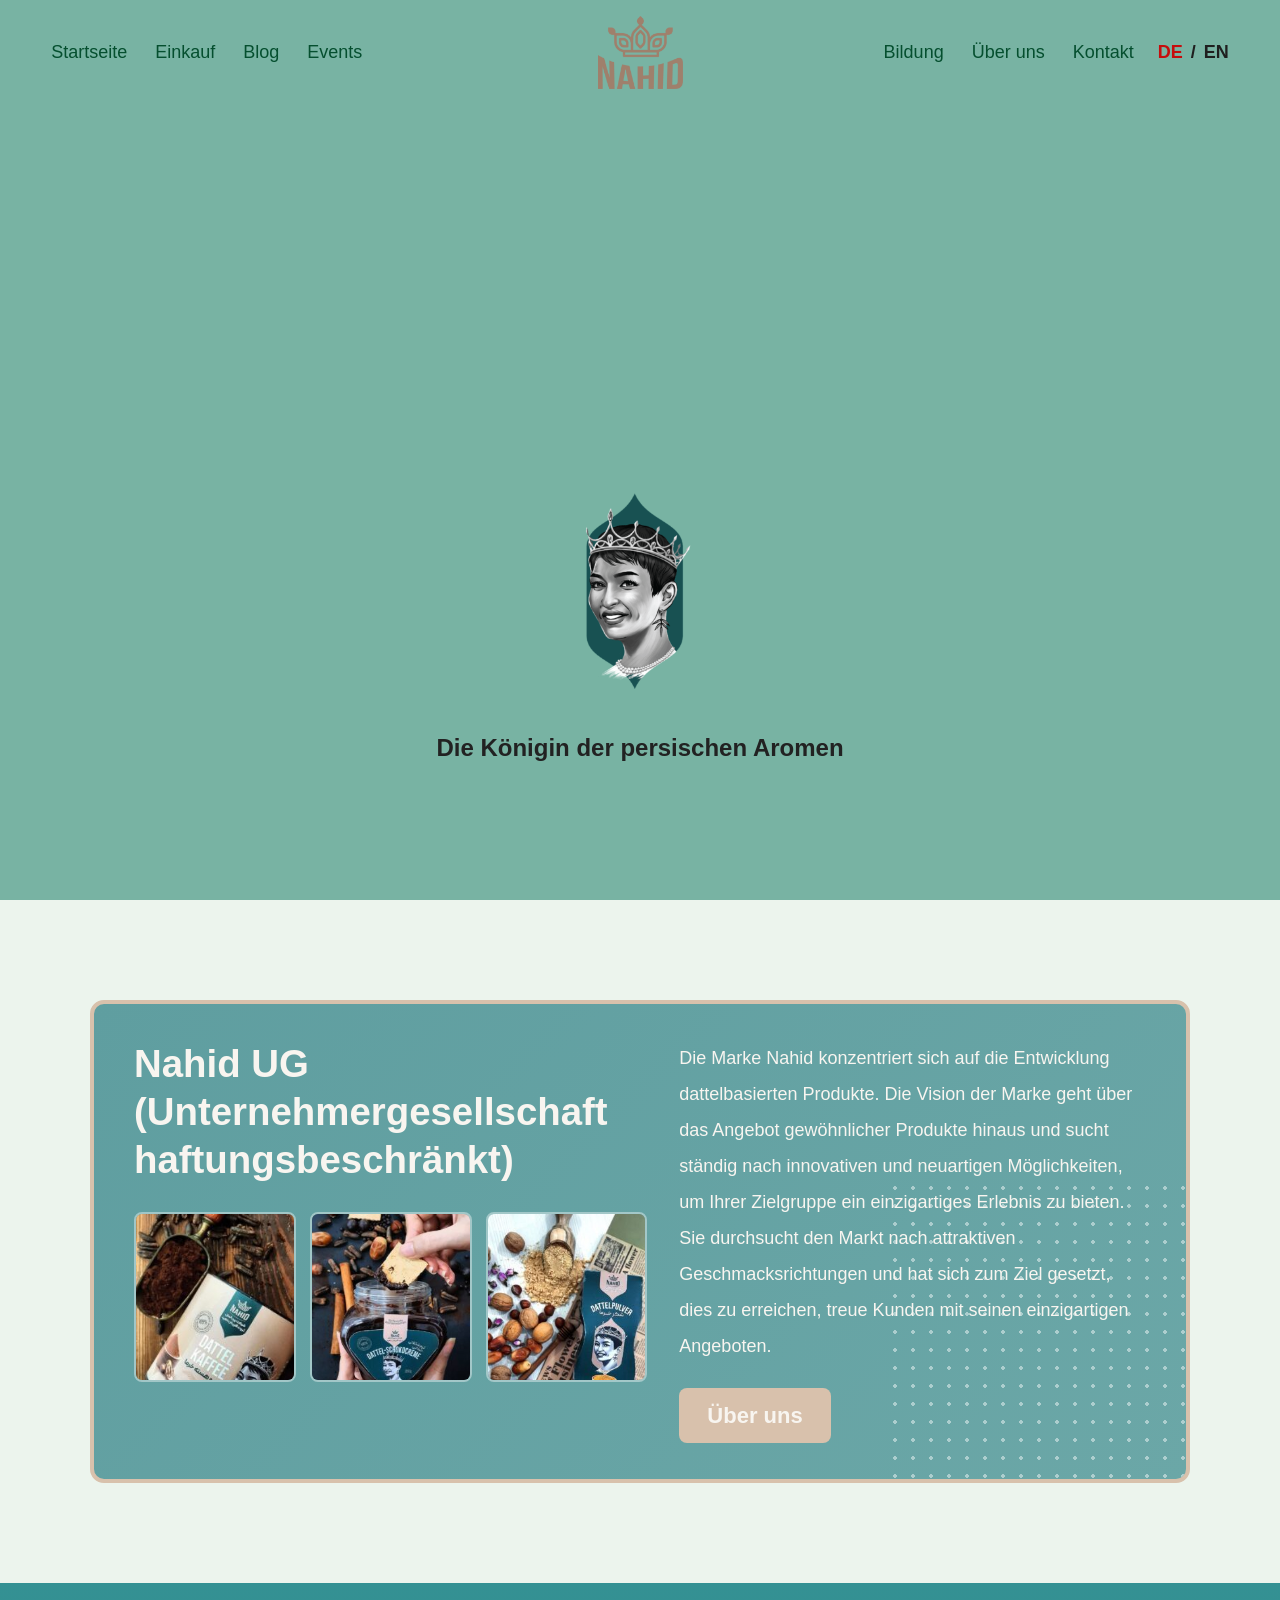
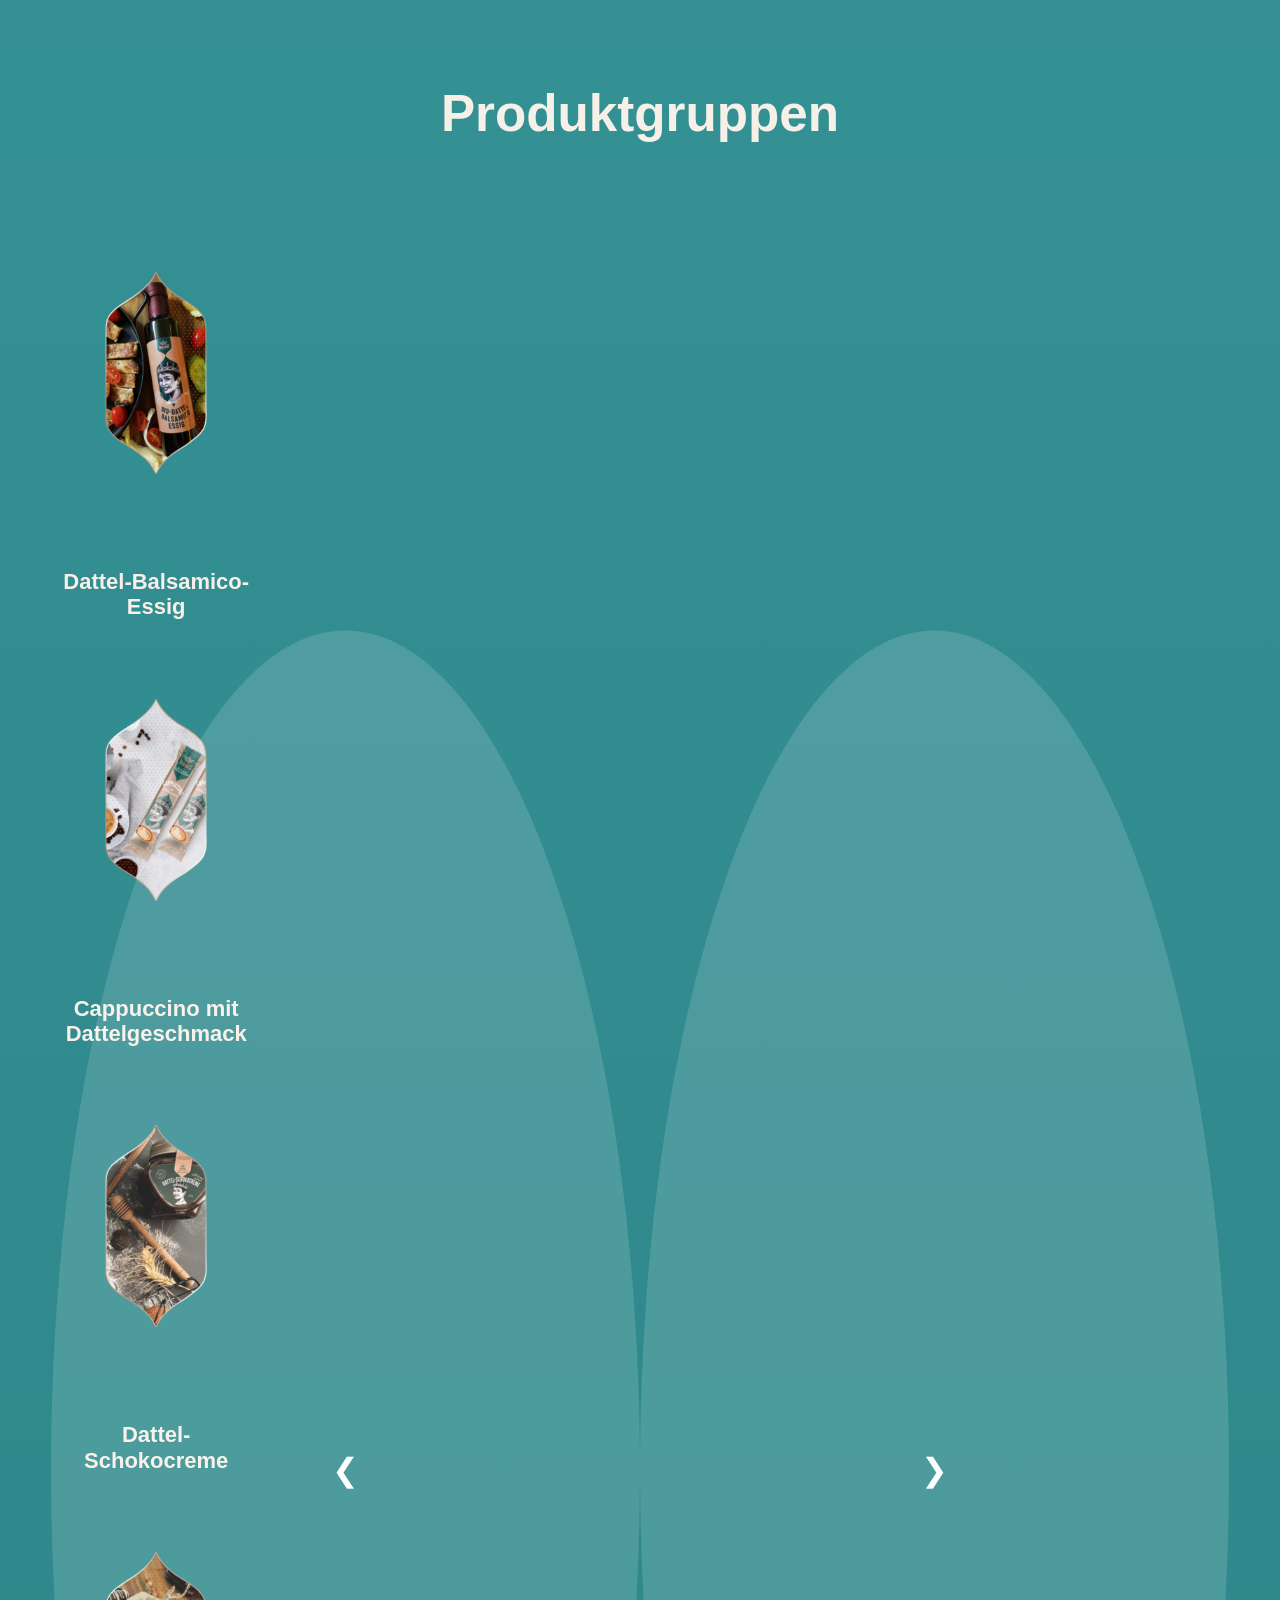
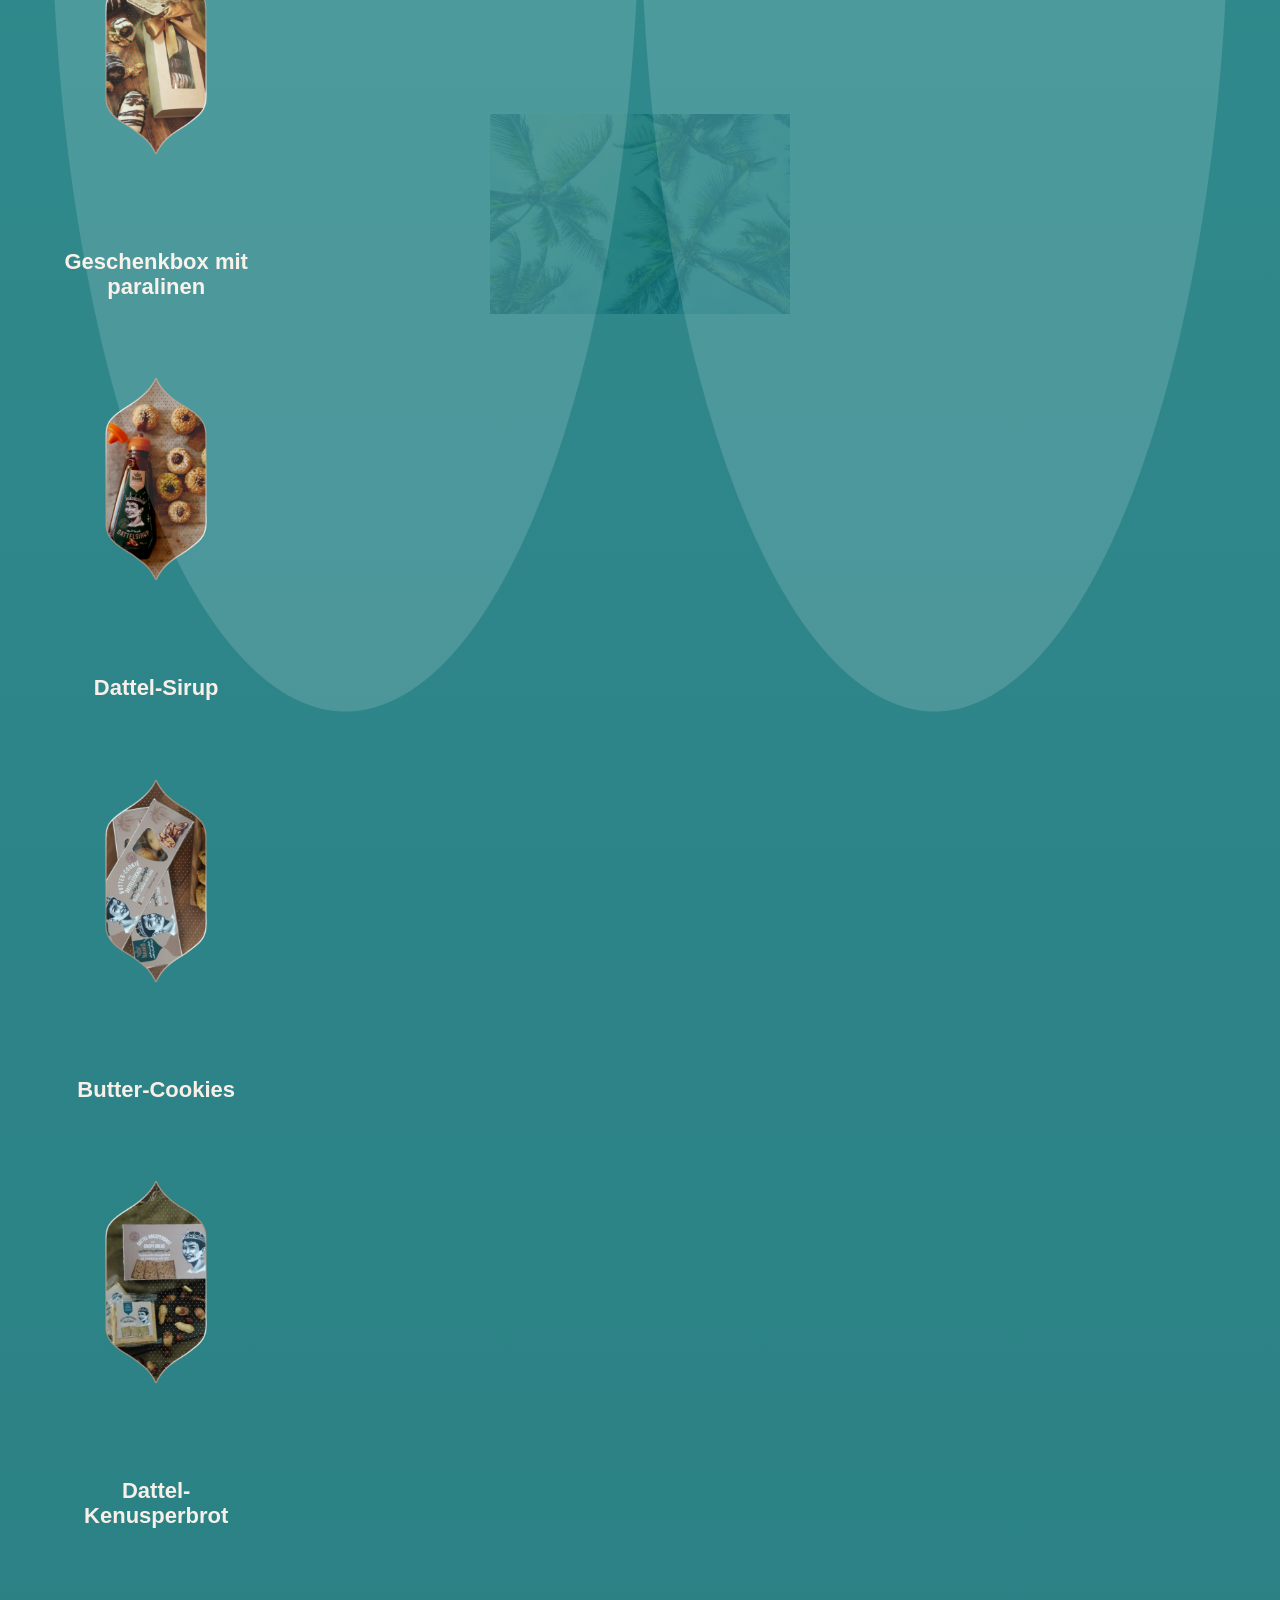
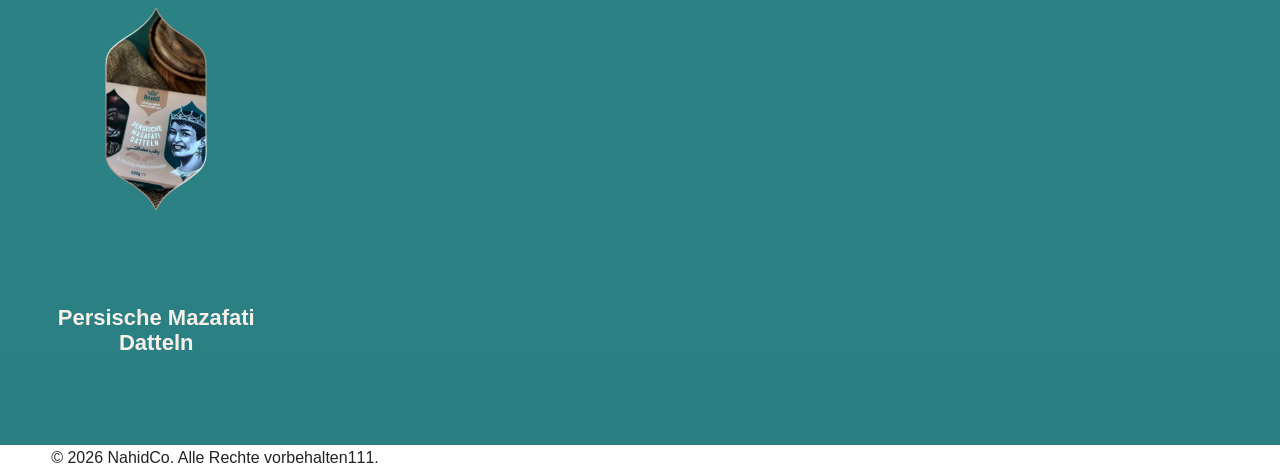
==== de/index.html @ 1b424427 "describe change" ====
<!DOCTYPE html>
<html lang="de">
    <head>
        <meta charset="UTF-8">
        <meta name="viewport" content="width=device-width, initial-scale=1.0">
        <title>nahidco.com</title>
        <link rel="stylesheet" href="../css/base.css">
        <link rel="stylesheet" href="../css/components.css">
        <link rel="stylesheet" href="../css/layout.css">
        <link rel="stylesheet" href="../css/responsive.css">
        
    </head>
    <body>
        <section class="hero-banner">
            <video class="hero-video" autoplay muted loop playsinline>
                <source src="../assets/videos/nahid-teaser.mp4" type="video/mp4">
                your browser does not support the video tag.

            </video>
            <div class="hero-overlay"></div>

        <header class="header" >
            <div class="container header-grid">

                <nav class="nav-left" >
                    <ul>
                        <li><a href="./index.html">Startseite</a></li>
                        <li><a href="./pages/shop.html">Einkauf</a></li>
                        <li><a href="./pages/blog.html">Blog</a></li>
                        <li><a href="./pages/events.html">Events</a></li>

                    </ul>

                </nav>
                <div class="logo">
                    <a href="./index.html">
                    <img  src="../assets/images/NAHID-LOGO@4x-8-300x256.png" alt="Nahid Logo" class="header-logo">
                </a>
                </div>

            <nav class="nav-right">
                    <ul>
                        <li><a href="./pages/education.html">Bildung</a></li>
                        <li><a href="./pages/about.html">Über uns</a></li>
                        <li><a href="./pages/contact.html">Kontakt</a></li>

                    </ul>
                
                <div class="language-switcher">
                    


                    <a href="./index.html" class="active">DE</a>
                    <span>/</span>
                    <a href="../en/index.html">EN</a>
                </div>
            </nav>        
           
            </div>

        </header> 
        <div class="hero-content">
            <div class="container">
                <img src="../assets/images/Nahid-2@4x-8-183x300.png" alt="Nahid Face" class="hero-face-logo">
                <h1>Die Königin der persischen Aromen</h1>
            </div>
        </div>
    </section>


    <main>

            <section class="about-preview">
            <div class="container">
                <div class="about-card">

                    <div class="about-left">
                        <h2>Nahid UG <br> (Unternehmergesellschaft <br> haftungsbeschränkt)</h2>

                        <div class="about-gallery">
                            <img src="../assets/images/photo_2024-01-07_22-18-55-1-195x300.jpg" alt="Nahid product 1">
                            <img src="../assets/images/photo_2024-01-07_22-18-51-225x300.jpg" alt="Nahid product 2">
                            <img src="../assets/images/photo_2024-01-07_22-18-59-233x300.jpg" alt="Nahid product 3">
                        </div>
                    </div>

                    <div class="about-right">
                        <p>
                            Die Marke Nahid konzentriert sich auf die Entwicklung
                            dattelbasierten Produkte. Die Vision der Marke geht über
                            das Angebot gewöhnlicher Produkte hinaus und sucht ständig
                            nach innovativen und neuartigen Möglichkeiten, um Ihrer Zielgruppe
                            ein einzigartiges Erlebnis zu bieten. Sie durchsucht den Markt nach
                            attraktiven Geschmacksrichtungen und hat sich zum Ziel gesetzt, dies
                            zu erreichen, treue Kunden mit seinen einzigartigen Angeboten.

                        </p>

                        <a href="./pages/about.html" class="about-btn">Über uns</a>
                    </div>

                </div>
            </div>
        </section>
        <section class="product-groups">
              <!-- <img src="../assets/images/coconut-palm-tree-scaled-300x200.jpg" alt="palm tree" class="background-palm-tree"> -->
              <!-- <div class="hero-overlay"></div> -->
            <div class="container">

                <h2 class="product-groups-title">Produktgruppen</h2>

                <div class="product-groups-slider">

                    <button class="product-arrow product-arrow-left" type="button">
                        &#10094; 
                    </button>

                    <div class="product-group-track">

                        <article class="product-group-card">
                            
                                <img src="../assets/images/سرکه-بالزامیک-خرما-300x300.png" alt="Dattel-Balsamico-Essig" class="product-group-image">
                             
                            <h3>Dattel-Balsamico- <br> Essig</h3>
                        </article>

                        <article class="product-group-card">
                            
                                <img src="../assets/images/کاپوچینو-300x300.png" alt="Cappuccino mit Dattelgeschmack" class="product-group-image">
                             
                            <h3>Cappuccino mit <br> Dattelgeschmack</h3>
                        </article>

                        <article class="product-group-card">
                             
                                <img src="../assets/images/کرم-شکلاتی-300x300.png" alt="Dattel-schokocreme" class="product-group-image">
                            
                            <h3>Dattel-Schokocreme</h3>
                        </article>

                        <article class="product-group-card">
                            
                                <img src="../assets/images/شیرینی-خرما-300x300.png" alt="Geschenkbox mit Paralinen" class="product-group-image">
                            
                            <h3>Geschenkbox mit <br> paralinen</h3>
                        </article>

                        <article class="product-group-card">
                            
                                <img src="../assets/images/شیره-خرما-300x300.png" alt="Dattel-Sirup" class="product-group-image">
                            
                            <h3>Dattel-Sirup</h3>
                        </article>
                        
                        <article class="product-group-card">
                            
                                <img src="../assets/images/کوکی-خرما-300x300.png" alt="Butter-Cookies" class="product-group-image">
                            
                            <h3>Butter-Cookies</h3>
                        </article> 

                        <article class="product-group-card">
                            
                                <img src="../assets/images/بیسکوییت-300x300.png" alt="Dattel-Kenusperbrot" class="product-group-image">
                            
                            <h3>Dattel-Kenusperbrot</h3>
                        </article>
                        
                        <article class="product-group-card">
                            
                                <img src="../assets/images/خرما-مضافتی-300x300.png" alt="persische Mazafati Datteln" class="product-group-image">
                           
                            <h3>Persische Mazafati Datteln</h3>
                        </article>

                    </div>

                    <button class="product-arrow product-arrow-right" type="button">
                       &#10095;
                    </button>

                </div>
            </div>
        </section>

        </main>
        <footer class="footer">
            <div class="container">
                <p>&copy; 2026 NahidCo. Alle Rechte vorbehalten111.</p>
            </div>
        </footer>
        
        <script src="../js/script.js"></script>
        
    </body>

</html>
---- css/base.css ----
*{
margin:0;
padding:0;
box-sizing:border-box;
}

html , body{
width:100%;
overflow-x:hidden;
}

body{
font-family: Arial, Helvetica, sans-serif;
color:#222;
background-color:#fff;
line-height:1.6;

}
a{
    text-decoration:none;
    color:inherit;
} 

ul{
list-style:none;

}

img , video{
 
display: block;
max-width: 100%;


}

.container{

width:92%;
max-width:1280px;
margin: 0 auto;
}
---- css/components.css ----
/* Header Styles */
.logo{
 /* justify-content: center;  */
text-align: center;
 /* font-size: 34px;  
letter-spacing: 2px;
color: #6b4b2a;*/

}
.header-logo{
    width: 85px;
    height: auto;
    margin: 0 auto;

}

.nav-left ul , .nav-right ul{
  
    display: flex;
    gap: 28px;
    align-items: center;
    color: rgb(3, 65, 44);
    


}
.nav-left ul{
 justify-content: flex-start;


}
.nav-left a, .nav-right a{
  font-size: 18px;
  font-weight: 500;
  color: #054f2f;
  transition: opacity 0.3s ease , color 0.3s ease;
 


}
.nav-left a:hover, .nav-right a:hover{
    opacity: 0.7;
    color: black;


}
.language-switcher{
   display: flex;
   align-items:center ;
   gap: 8px;



}
.language-switcher a , .language-switcher span{
   font-size: 18px;
   font-weight: 600;
   color: #1f1f1f;


}
.language-switcher a.active{
 color: #c60d0d;

}



.hero-face-logo{
    display: block;
    width: 120px;
    margin: 300px auto 4px;
    transition: transform .6s ease;
    position: relative;
    z-index: 3;
    transform-origin: center center;
    transform-style: preserve-3d;
    
}
/* .hero-content h1{ 
 font-size: clamp(42px, 5vw, 72px);
 line-height: 1.1;
 font-weight: 500;
 color: #1e1e2f;
 max-width: 1100px;
 margin: 0 auto;



}*/

.hero-face-logo:hover{
    transform: rotatey(-200deg) scale(1.05) ;
    

}

/* Main section 1 Styles */

.about-preview{
    padding: 100px 0;
    background: #ecf4ed;
    

}
.about-card{
    max-width: 1100px;
    margin: 0 auto;

    background: linear-gradient(135deg, #5f9ea0, #6ba7a7) ;
    border:4px solid #d8c1ac;
    border-radius: 14px;
    padding: 36px 40px;
    display: grid;
    grid-template-columns: 1.1fr 1fr;
    gap: 32px;
    position: relative;
    overflow:hidden;
    

}

.about-card::after{
    content: "";
    position: absolute;
    right:-80px;
    bottom: -80px;
    width: 380px;
    height: 380px;
    background-image: radial-gradient(#ffffff 2px , transparent 2px);
    background-size: 18px 18px;
    opacity: 0.45;
    pointer-events: none;

}
.about-left , .about-right{
    position: relative;
    z-index: 2;

}
.about-left h2{
    color: #f8f5f0;
    font-size: clamp(32px, 3vw, 42px);
    line-height: 1.25;
    font-weight: 700;
    margin-bottom: 28px;


}
.about-gallery{
    display:grid;
    grid-template-columns: repeat(3,1fr);
    gap: 14px; 


}
.about-gallery img{
     width: 100%;
     height: 170px;
     object-fit: cover;
     border-radius: 8px;
     border: 2px solid rgba(255,255,255,0.4);



}
.about-right {
    display: flex;
    flex-direction: column;
    justify-content: flex-start;
    align-items: flex-start;




}
.about-right p{
    color: #f8f5f0;
    font-size: 18px;
    line-height: 2;
    margin-bottom: 16px;
}

.about-btn{
    display: inline-block;
    margin-top: 8px;
    background: #d8c1ac;
    color: #f8f5f0;
    font-size: 22px;
    font-weight: 700;
    padding: 10px 28px;
    border-radius: 8px;
    transition: 0.3s ease;
}
.about-btn:hover{
    background: #c9ad93;
    transform: translateY(-2px);
}

/* main section 2 */
.product-groups{
    padding: 90px 0;
    background: linear-gradient(rgba(16, 129, 133, 0.82), rgba(14, 112, 117, 0.86)), url("../assets/images/coconut-palm-tree-scaled-300x200.jpg"); 
    background-position: center center;
    background-size: cover cover;
    background-repeat: no-repeat, no-repeat;
    overflow: hidden;
    position: relative; 
}
.product-groups::before{
    content: "";
    position: absolute;
    inset: 0;
    background: rgba(0, 90, 95, 0.12);
    pointer-events: none;
}
.product-groups .container{
    position: relative;
    z-index: 2;
}
/* section title */
.product-groups-title{
    text-align: center;
    color: #f7f0e8;
    font-size: clamp(34px, 4vw, 54px);
    font-weight: 700;
    margin: 0 0 38px;  
}
/* slider */
.product-groups-slider{
    position: relative;  
}
/* track scoller */
.product-groups-track{
    display: flex;
    flex-wrap: nowrap;
    align-items: flex-start;
    gap: 34px;
    overflow-x: auto;
    overflow-y: hidden;
    scroll-snap-type: x mandatory;
    -webkit-overflow-scrolling: touch;
    padding: 10px 60px 16px; 
}
.product-groups-track::-webkit-scrollbar{
   display: none;    
}

.product-group-card{
    flex: 0 0 auto;
    width: 210px;
    text-align: center;
    scroll-snap-align: center;
    
}

/* .group-image-frame{ 
    width: 100%;
    height: 320px;
    overflow: hidden;
    border: 3px solid rgba(255, 255, 255, 0.55);
    background: rgba(255, 255, 255, 0.08);
    clip-path: polygon(
        50% 0%
        78% 12%
        92% 30%
        92% 70%
        78% 88%
        50% 100%
        22% 88%
        8% 70%
        8% 30%
        22% 12%

    );
    transition: transform 0.35s ease;
}
*/
/* .group-card:hover .group-image-frame{ 
    transform: translateY(-6px) scale(1.02);
} */

/* foto */
.product-group-image{
    width: 100%;
    height: 360px;
    object-fit: contain;
    display: block;
    margin: 0 auto;
    transform-origin: center bottom;
    transition: transform 0.35s ease;

}
/* .group-image-frame img{ 
    width: 100%;
    height: 100%;
    object-fit: cover;
    display: block;
}*/
/* hero hover */


.product-group-card:hover .product-group-image{
  transform: translateY(-6px);  transform: scale(1.08);
}

/* title card */

.product-group-card h3{
    margin: 16px 0 0;
    color: #f7f0e8;
    font-size: 22px;
    line-height: 1.15;
    font-weight: 700;
}

/* flash */

.product-arrow{
    position: absolute;
    top: 38%;
    transform: translateY(-50%);
    width: 50%;
    height: 50%;
    border-radius: 50%;
    background: rgba(255,255,255,0.14);
    color: white;
    font-size: 32px;
    display: flex;
    align-items: center;
    justify-content: center;
    border: none;
    cursor: default;
    z-index: 3;
}

.product-arrow-left{
    left: 0;

}
.product-arrow-right{
    right: 0;
}
---- css/layout.css ----
/* header styles */
.hero-banner{ 
position: relative;
min-height: 100vh;
overflow: hidden;
background: #097457;
 

}

.hero-video{
 position: absolute;
 inset: 0;
 width: 100%;
 height: 100%;
 object-fit: cover;

}

.hero-overlay{
 position: absolute;
 inset: 0;
 background: rgba(255, 255, 255, 0.45);
 z-index: 1; 
 



} 
.header{
position: relative;
z-index: 3;
padding: 16px 0;


}
.header-grid{
 display: grid;
 grid-template-columns: 1fr auto 1fr;
 align-items: center;
 gap: 24px;

}

.nav-right{
    display: flex;
    justify-content: flex-end;
    align-items: center;
    gap: 24px;
    font-size: large;
 
}
.nav-left{
    display: flex;
    justify-content: flex-start;
    align-items: center;
    gap: 24px;
    font-size: large;

}
.hero-content {
  position: relative;
  z-index: 3;
  min-height: calc(100vh - 110px);
  display: flex;
  align-items: center;
  justify-content: center;
  text-align: center;
}

.hero-content h1 {
  margin: 40px auto ;
}
.hero-content h1:hover{
    transform: scale(1.6);




}
/* main section 2 */
/* .background-palm-tree{ 
  position: absolute;
  inset: 0;
  width: 100%;
  height: 100%;
  object-fit: cover;
  opacity: 0.3;
}*/
---- css/responsive.css ----
/* @media (max-width: 1100px) { 
  .nav-left ul,
  .nav-right ul {
    gap: 18px;
  }

  .nav-left a,
  .nav-right a,
  .language-switcher a,
  .language-switcher span {
    font-size: 16px;
  }

  .header-logo {
    width: 70px;
  }

  .hero-face-logo {
    width: 100px;
  }

  .hero-content h1 {
    font-size: clamp(36px, 5vw, 58px);
  }
/* } */

@media (max-width: 900px) {
  .header-grid {
    grid-template-columns: 1fr;
    gap: 16px;
    text-align: center;
  }

  .logo {
    order: -1;
    width: 100%;
  }

  .nav-left,
  .nav-right {
    justify-content: center;
    width: 100%;
    flex-wrap: wrap;
  }

  .nav-left ul,
  .nav-right ul {
    justify-content: center;
    flex-wrap: wrap;
    gap: 14px;
  }

  .nav-right {
    flex-direction: column;
    gap: 12px;
  }

  .language-switcher {
    justify-content: center;
  }

  .hero-content {
    min-height: auto;
    padding: 100px 0 80px;
  }

  .hero-face-logo {
    width: 90px;
    margin: 0 auto 10px;
  }

  .hero-content h1 {
    font-size: clamp(32px, 5vw, 48px);
    max-width: 90%;
  }
}

/* @media (max-width: 600px) { 
  .header {
    padding: 12px 0;
  }

  .nav-left ul,
  .nav-right ul {
    gap: 10px;
  }

  .nav-left a,
  .nav-right a,
  .language-switcher a,
  .language-switcher span {
    font-size: 14px;
  }

  .header-logo {
    width: 58px;
  }

  .hero-face-logo {
    width: 75px;
    margin: 0 auto 8px;
  }

  .hero-content {
    padding: 80px 0 60px;
  }

  .hero-content h1 {
    font-size: 28px;
    line-height: 1.2;
  }

  .intro-section {
    padding: 70px 0;
  }

  .intro-section h2 {
    font-size: 28px;
  }

  .intro-section p {
    font-size: 16px;
  }
}*/

@media (max-width: 600px) {
  .header {
    padding: 10px 0;
  }

  .header-grid {
    grid-template-columns: 1fr;
    gap: 10px;
    text-align: center;
  }

  .logo {
    order: -1;
    width: 100%;
    text-align: center;
  }

  .header-logo {
    width: 58px;
    margin: 0 auto;
  }

  .nav-left,
  .nav-right {
    width: 100%;
    display: flex;
    justify-content: center;
    align-items: center;
    flex-wrap: wrap;
    gap: 8px;
  }

  .nav-left ul,
  .nav-right ul {
    justify-content: center;
    flex-wrap: wrap;
    gap: 10px;
  }

  .nav-right {
    flex-direction: column;
    gap: 8px;
  }

  .nav-left a,
  .nav-right a,
  .language-switcher a,
  .language-switcher span {
    font-size: 14px;
  }

  .language-switcher {
    justify-content: center;
    gap: 6px;
  }

  .hero-content {
    min-height: auto;
    padding: 40px 0 50px;
    text-align: center;
  }

  .hero-face-logo {
    width: 72px;
    margin: 10px auto 10px;
  }

  .hero-content h1 {
    font-size: 24px;
    line-height: 1.15;
    max-width: 88%;
    margin: 0 auto;
  }
}

/* main section 1 */
@media (max-width: 900px) {
  .about-card {
    grid-template-columns: 1fr;
    padding: 32px 24px;
    gap: 32px;
  }

  .about-left h2 {
    margin-bottom: 24px;
  }

  .about-right p {
    font-size: 16px;
    line-height: 1.9;
  }

  .about-btn {
    font-size: 30px;
    padding: 10px 28px;
  }
}

@media (max-width: 600px) {
  .about-preview {
    padding: 70px 0;
  }

  .about-card {
    padding: 22px 18px;
    gap: 24px;
  }

  .about-gallery {
    grid-template-columns: 1fr;
  }

  .about-gallery img {
    height: 220px;
  }

  .about-left h2 {
    font-size: 28px;
    line-height: 1.35;
  }

  .about-right p {
    font-size: 15px;
    line-height: 1.8;
  }

  .about-btn {
    font-size: 24px;
    width: 100%;
    text-align: center;
    align-self: stretch;
  }
}
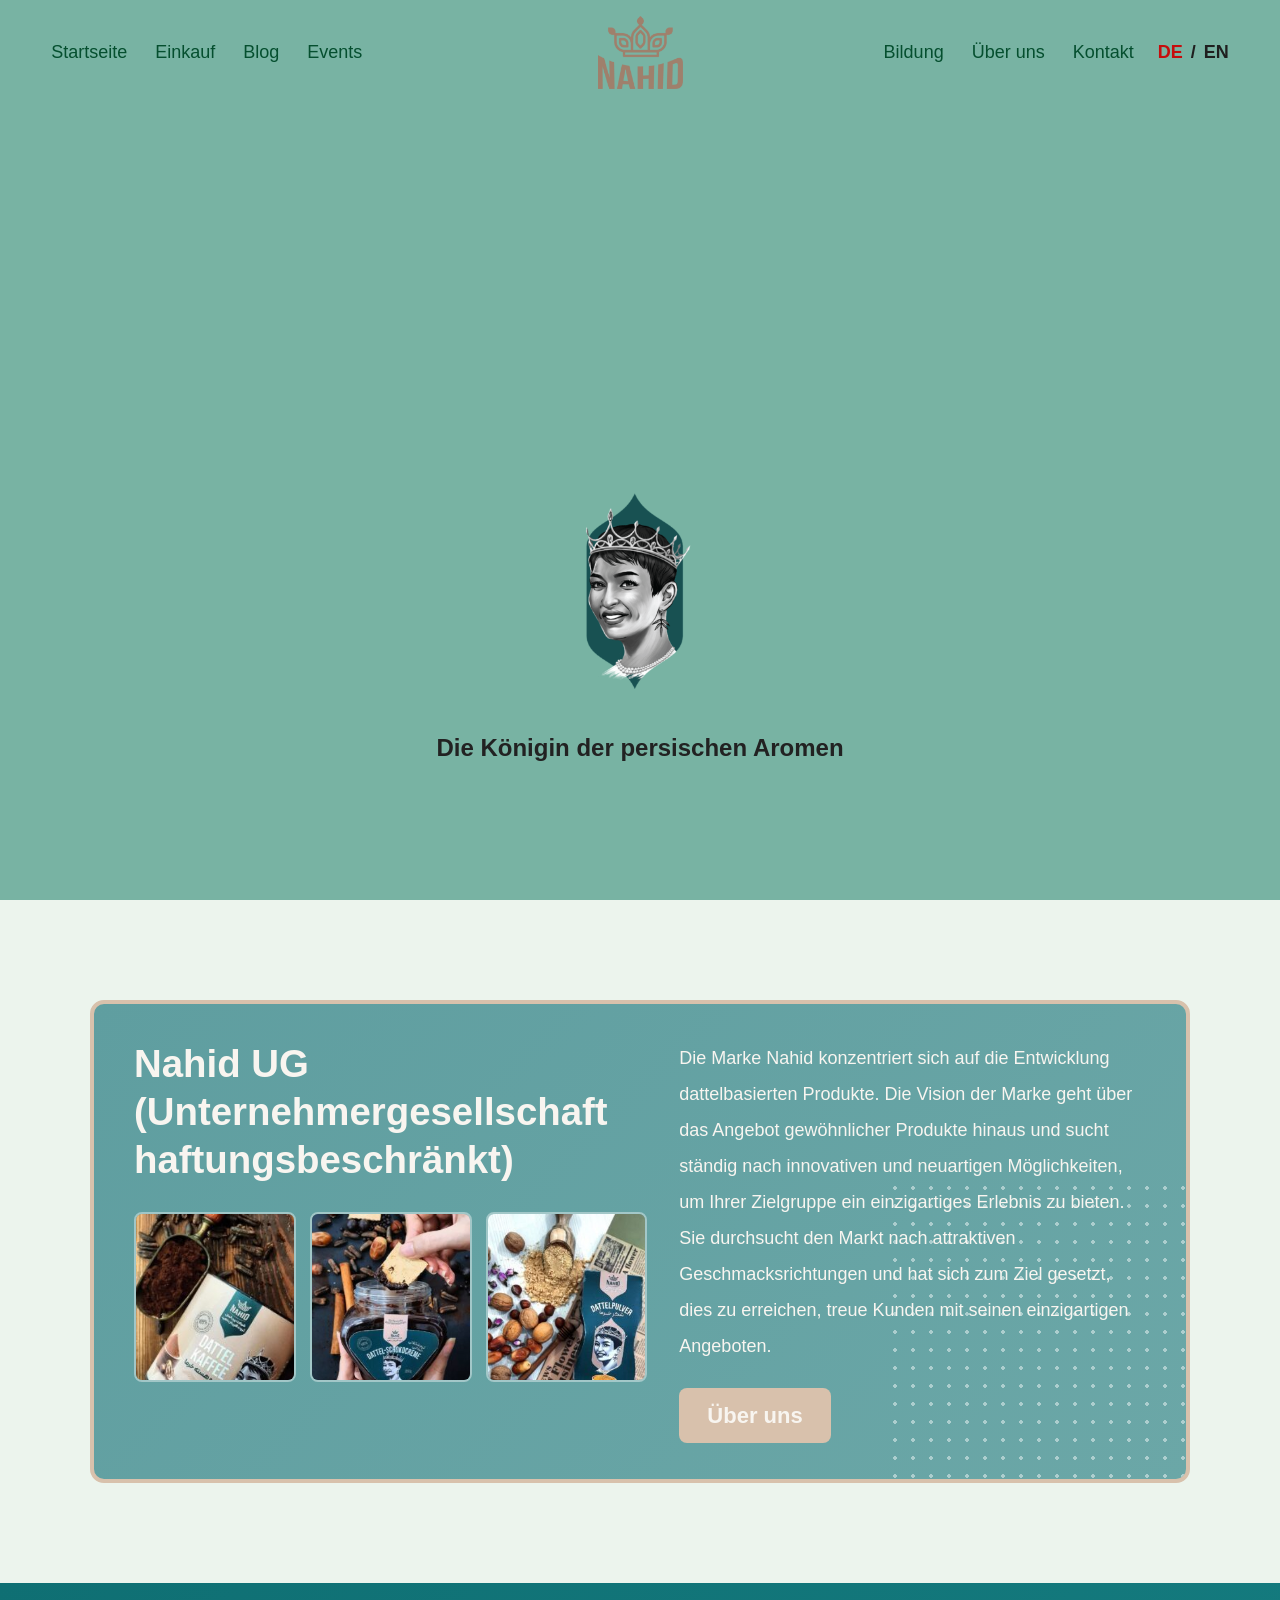
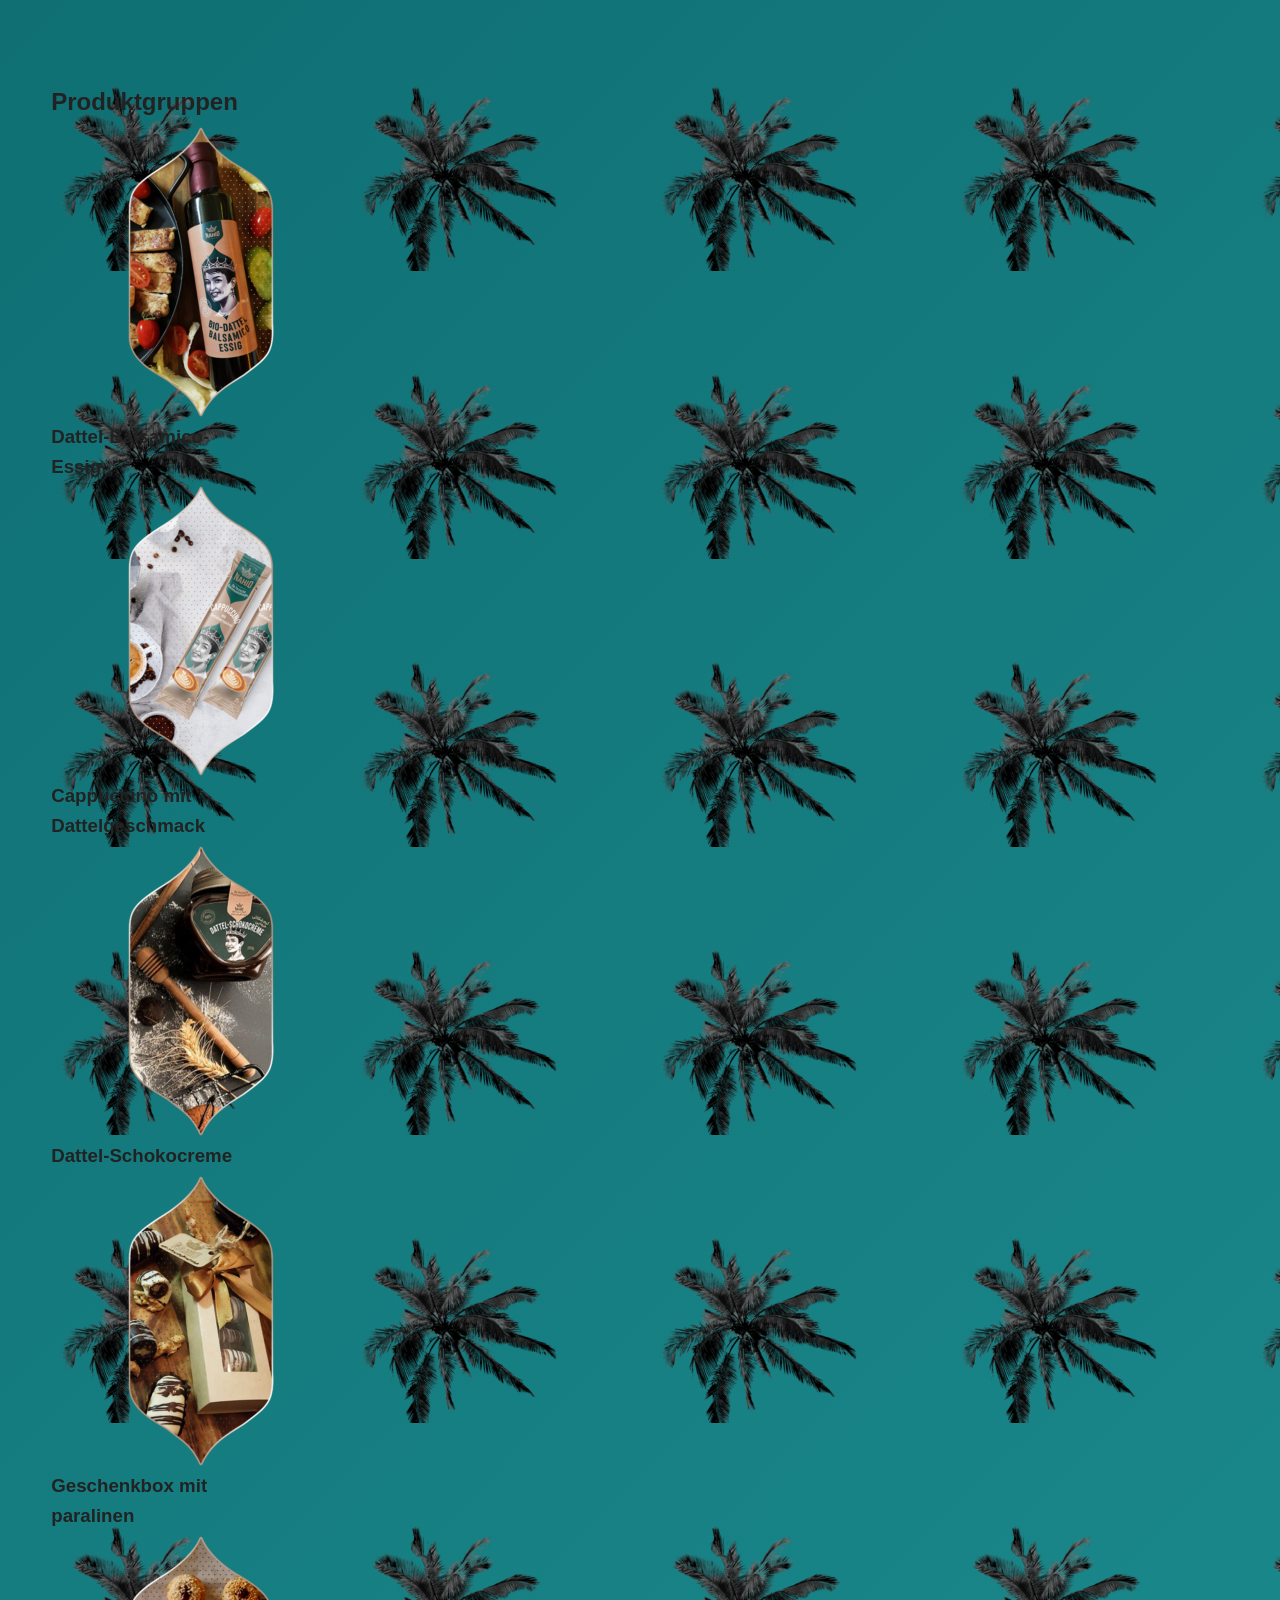
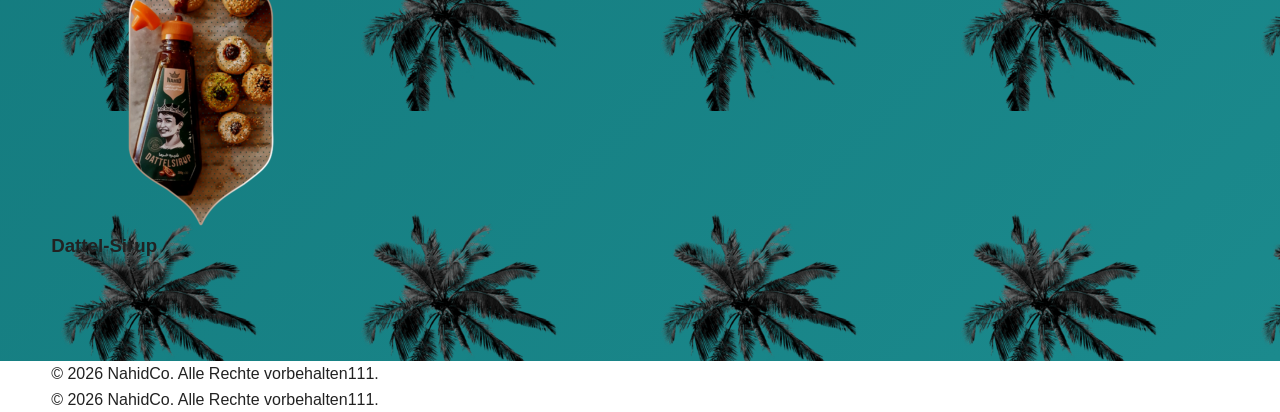
==== commit f1591eb8: "describe change" ====
--- a/de/index.html
+++ b/de/index.html
@@ -103,82 +103,53 @@
             </div>
         </section>
         <section class="product-groups">
-              <!-- <img src="../assets/images/coconut-palm-tree-scaled-300x200.jpg" alt="palm tree" class="background-palm-tree"> -->
-              <!-- <div class="hero-overlay"></div> -->
             <div class="container">
+                <h2>Produktgruppen</h2>
 
-                <h2 class="product-groups-title">Produktgruppen</h2>
+                <div class="slider-Wrapper">
+                    <div class="product-group-grid">
 
-                <div class="product-groups-slider">
-
-                    <button class="product-arrow product-arrow-left" type="button">
-                        &#10094; 
-                    </button>
-
-                    <div class="product-group-track">
-
-                        <article class="product-group-card">
-                            
-                                <img src="../assets/images/سرکه-بالزامیک-خرما-300x300.png" alt="Dattel-Balsamico-Essig" class="product-group-image">
-                             
+                        <article class="group-card">
+                            <img src="../assets/images/سرکه-بالزامیک-خرما-300x300.png" alt="Dattel-Balsamico-Essig">
                             <h3>Dattel-Balsamico- <br> Essig</h3>
                         </article>
 
-                        <article class="product-group-card">
-                            
-                                <img src="../assets/images/کاپوچینو-300x300.png" alt="Cappuccino mit Dattelgeschmack" class="product-group-image">
-                             
+                        <article class="group-card">
+                            <img src="../assets/images/کاپوچینو-300x300.png" alt="Cappuccino mit Dattelgeschmack">
                             <h3>Cappuccino mit <br> Dattelgeschmack</h3>
                         </article>
 
-                        <article class="product-group-card">
-                             
-                                <img src="../assets/images/کرم-شکلاتی-300x300.png" alt="Dattel-schokocreme" class="product-group-image">
-                            
+                        <article class="group-card">
+                            <img src="../assets/images/کرم-شکلاتی-300x300.png" alt="Dattel-schokocreme">
                             <h3>Dattel-Schokocreme</h3>
                         </article>
 
-                        <article class="product-group-card">
-                            
-                                <img src="../assets/images/شیرینی-خرما-300x300.png" alt="Geschenkbox mit Paralinen" class="product-group-image">
-                            
+                        <article class="group-card">
+                            <img src="../assets/images/شیرینی-خرما-300x300.png" alt="Geschenkbox mit Paralinen">
                             <h3>Geschenkbox mit <br> paralinen</h3>
                         </article>
 
-                        <article class="product-group-card">
-                            
-                                <img src="../assets/images/شیره-خرما-300x300.png" alt="Dattel-Sirup" class="product-group-image">
-                            
+                        <article class="group-card">
+                            <img src="../assets/images/شیره-خرما-300x300.png" alt="Dattel-Sirup">
                             <h3>Dattel-Sirup</h3>
                         </article>
                         
-                        <article class="product-group-card">
-                            
-                                <img src="../assets/images/کوکی-خرما-300x300.png" alt="Butter-Cookies" class="product-group-image">
-                            
+                        <!-- <article class="group-card"> 
+                            <img src="../assets/images/کوکی-خرما-300x300.png" alt="Butter-Cookies">
                             <h3>Butter-Cookies</h3>
                         </article> 
 
-                        <article class="product-group-card">
-                            
-                                <img src="../assets/images/بیسکوییت-300x300.png" alt="Dattel-Kenusperbrot" class="product-group-image">
-                            
+                        <article class="group-card">
+                            <img src="../assets/images/بیسکوییت-300x300.png" alt="Dattel-Kenusperbrot">
                             <h3>Dattel-Kenusperbrot</h3>
                         </article>
                         
-                        <article class="product-group-card">
-                            
-                                <img src="../assets/images/خرما-مضافتی-300x300.png" alt="persische Mazafati Datteln" class="product-group-image">
-                           
+                        <article class="group-card">
+                            <img src="../assets/images/خرما-مضافتی-300x300.png" alt="persische Mazafati Datteln">
                             <h3>Persische Mazafati Datteln</h3>
-                        </article>
+                        </article>-->
 
                     </div>
-
-                    <button class="product-arrow product-arrow-right" type="button">
-                       &#10095;
-                    </button>
-
                 </div>
             </div>
         </section>
@@ -187,7 +158,11 @@
         <footer class="footer">
             <div class="container">
                 <p>&copy; 2026 NahidCo. Alle Rechte vorbehalten111.</p>
+                <p>&copy; 2026 NahidCo. Alle Rechte vorbehalten111.</p>
             </div>
+
+
+
         </footer>
         
         <script src="../js/script.js"></script>
--- a/css/components.css
+++ b/css/components.css
@@ -179,8 +179,9 @@
     font-size: 18px;
     line-height: 2;
     margin-bottom: 16px;
-}
-
+
+
+}
 .about-btn{
     display: inline-block;
     margin-top: 8px;
@@ -191,6 +192,7 @@
     padding: 10px 28px;
     border-radius: 8px;
     transition: 0.3s ease;
+    
 }
 .about-btn:hover{
     background: #c9ad93;
@@ -199,161 +201,24 @@
 
 /* main section 2 */
 .product-groups{
-    padding: 90px 0;
-    background: linear-gradient(rgba(16, 129, 133, 0.82), rgba(14, 112, 117, 0.86)), url("../assets/images/coconut-palm-tree-scaled-300x200.jpg"); 
-    background-position: center center;
-    background-size: cover cover;
-    background-repeat: no-repeat, no-repeat;
+    padding: 100px 0;
+    background-image: url("../assets/images/Palm-Tree-3-300x288.png"), linear-gradient(135deg, #0f6f73, #1b8a8d) ;
+    /* background: linear-gradient(135deg, #0f6f73, #1b8a8d); */
     overflow: hidden;
-    position: relative; 
-}
-.product-groups::before{
-    content: "";
-    position: absolute;
-    inset: 0;
-    background: rgba(0, 90, 95, 0.12);
-    pointer-events: none;
-}
-.product-groups .container{
-    position: relative;
-    z-index: 2;
-}
-/* section title */
-.product-groups-title{
-    text-align: center;
-    color: #f7f0e8;
-    font-size: clamp(34px, 4vw, 54px);
-    font-weight: 700;
-    margin: 0 0 38px;  
-}
-/* slider */
-.product-groups-slider{
-    position: relative;  
-}
-/* track scoller */
-.product-groups-track{
-    display: flex;
-    flex-wrap: nowrap;
-    align-items: flex-start;
-    gap: 34px;
-    overflow-x: auto;
-    overflow-y: hidden;
-    scroll-snap-type: x mandatory;
-    -webkit-overflow-scrolling: touch;
-    padding: 10px 60px 16px; 
-}
-.product-groups-track::-webkit-scrollbar{
-   display: none;    
-}
-
-.product-group-card{
-    flex: 0 0 auto;
-    width: 210px;
-    text-align: center;
-    scroll-snap-align: center;
-    
-}
-
-/* .group-image-frame{ 
-    width: 100%;
-    height: 320px;
-    overflow: hidden;
-    border: 3px solid rgba(255, 255, 255, 0.55);
-    background: rgba(255, 255, 255, 0.08);
-    clip-path: polygon(
-        50% 0%
-        78% 12%
-        92% 30%
-        92% 70%
-        78% 88%
-        50% 100%
-        22% 88%
-        8% 70%
-        8% 30%
-        22% 12%
-
-    );
-    transition: transform 0.35s ease;
-}
-*/
-/* .group-card:hover .group-image-frame{ 
-    transform: translateY(-6px) scale(1.02);
-} */
-
-/* foto */
-.product-group-image{
-    width: 100%;
-    height: 360px;
-    object-fit: contain;
-    display: block;
-    margin: 0 auto;
-    transform-origin: center bottom;
-    transition: transform 0.35s ease;
-
-}
-/* .group-image-frame img{ 
-    width: 100%;
-    height: 100%;
-    object-fit: cover;
-    display: block;
-}*/
-/* hero hover */
-
-
-.product-group-card:hover .product-group-image{
-  transform: translateY(-6px);  transform: scale(1.08);
-}
-
-/* title card */
-
-.product-group-card h3{
-    margin: 16px 0 0;
-    color: #f7f0e8;
-    font-size: 22px;
-    line-height: 1.15;
-    font-weight: 700;
-}
-
-/* flash */
-
-.product-arrow{
-    position: absolute;
-    top: 38%;
-    transform: translateY(-50%);
-    width: 50%;
-    height: 50%;
-    border-radius: 50%;
-    background: rgba(255,255,255,0.14);
-    color: white;
-    font-size: 32px;
-    display: flex;
-    align-items: center;
-    justify-content: center;
-    border: none;
-    cursor: default;
-    z-index: 3;
-}
-
-.product-arrow-left{
-    left: 0;
-
-}
-.product-arrow-right{
-    right: 0;
-}
-
-
-
-
-
-
-
-
-
-
-
-
-
-
-
-
+
+}
+
+
+
+
+
+
+
+
+
+
+
+
+
+
+
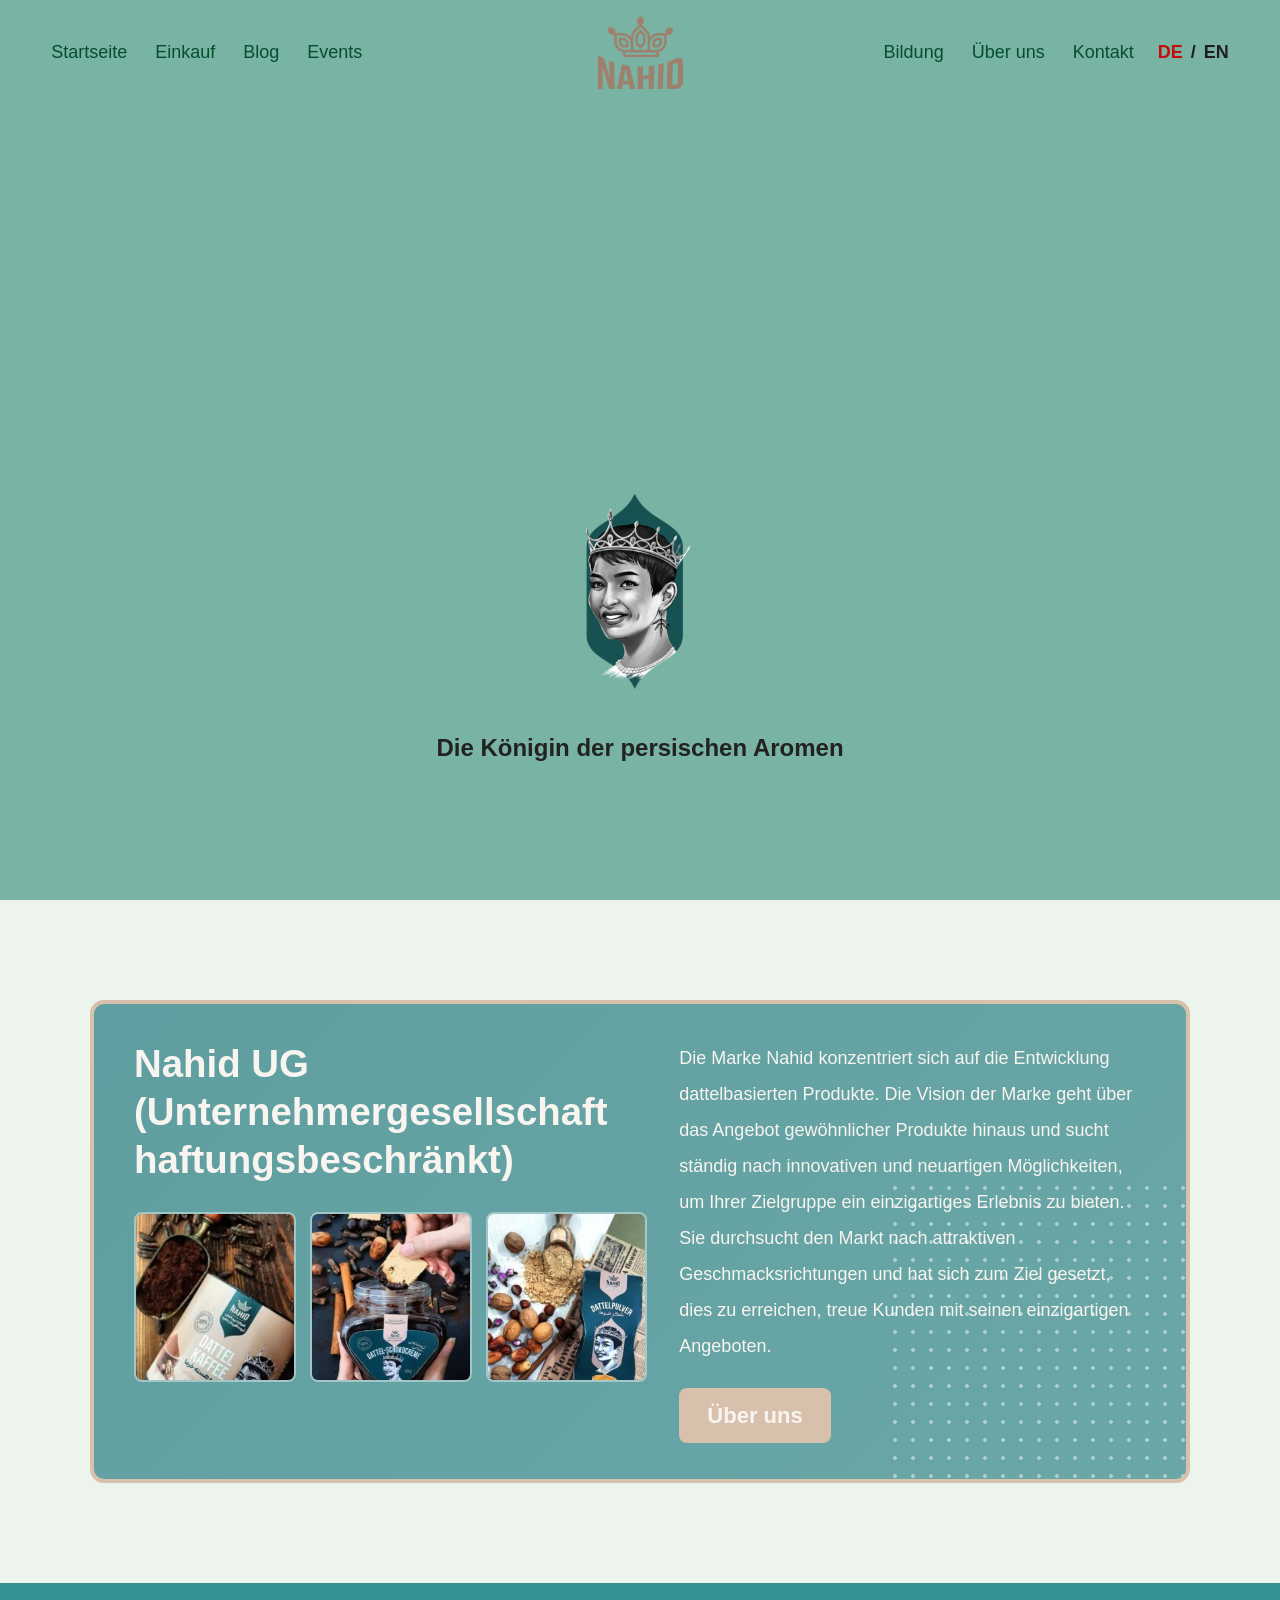
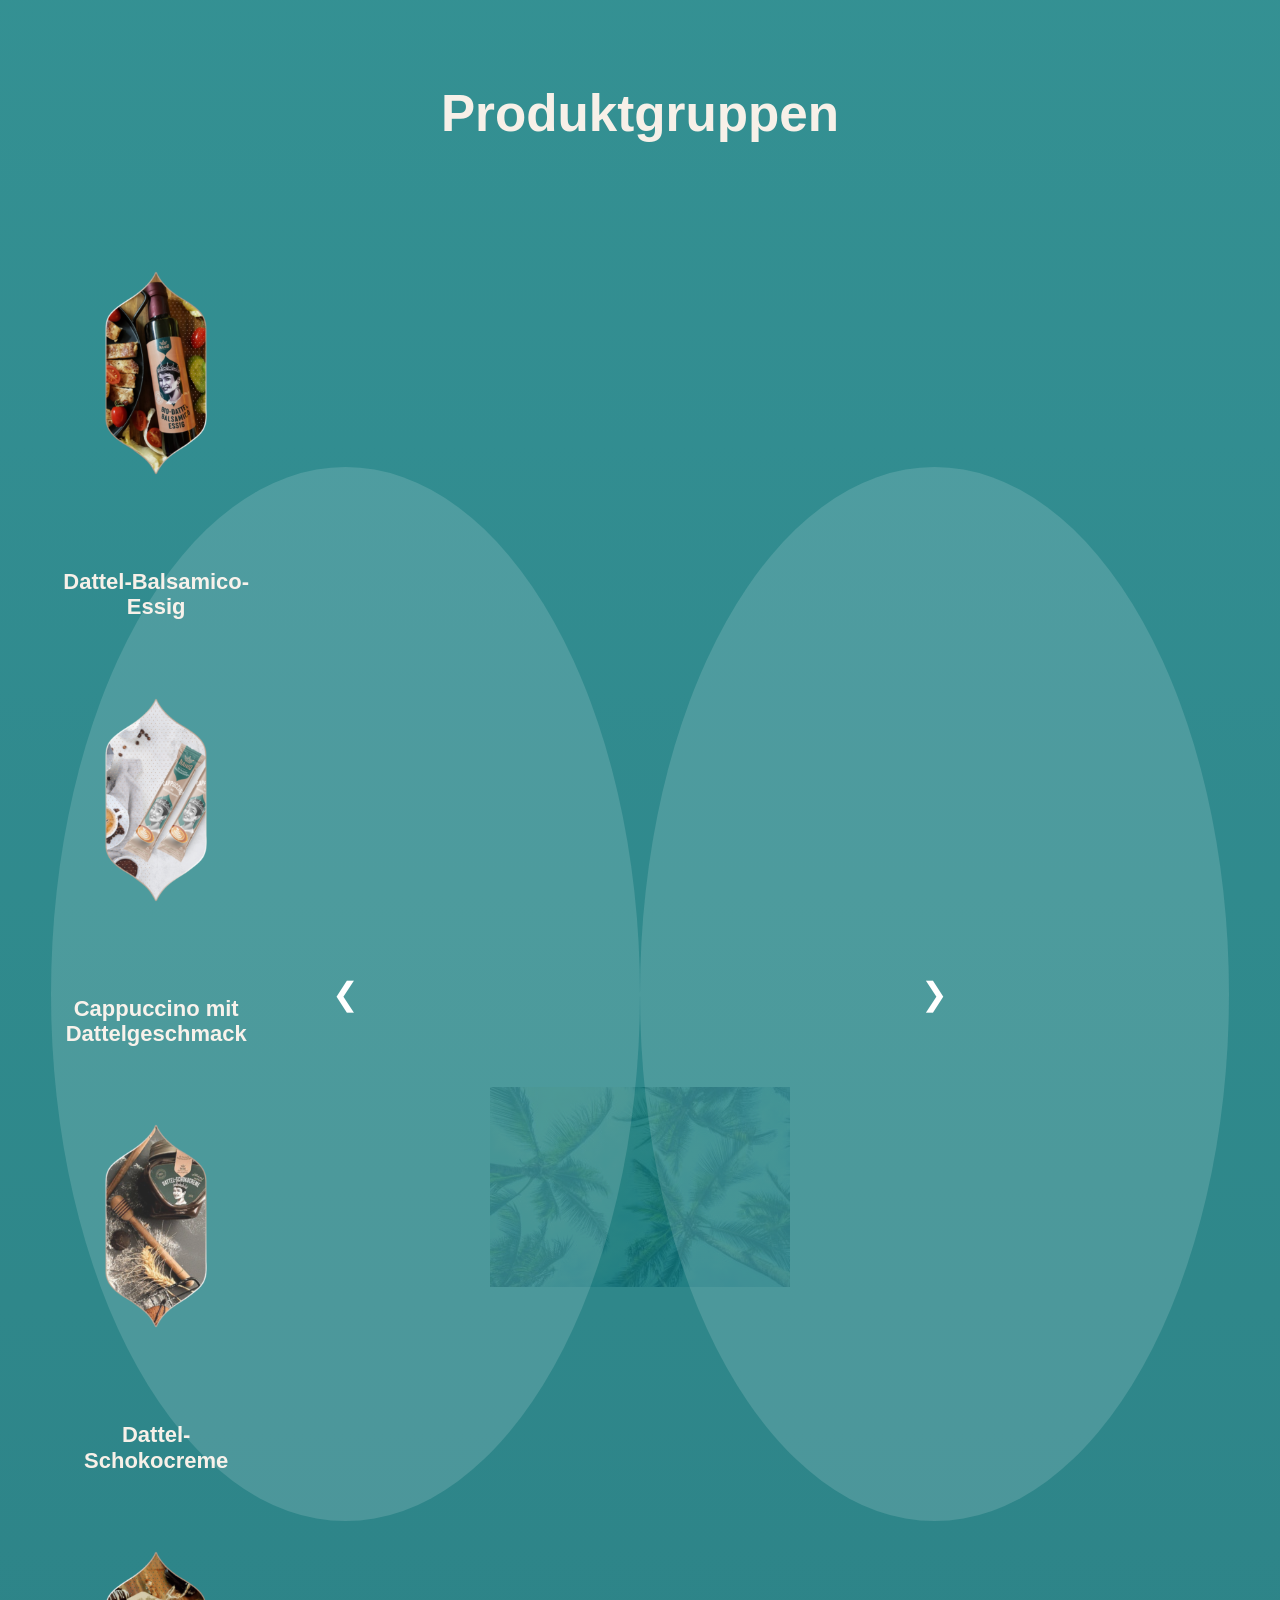
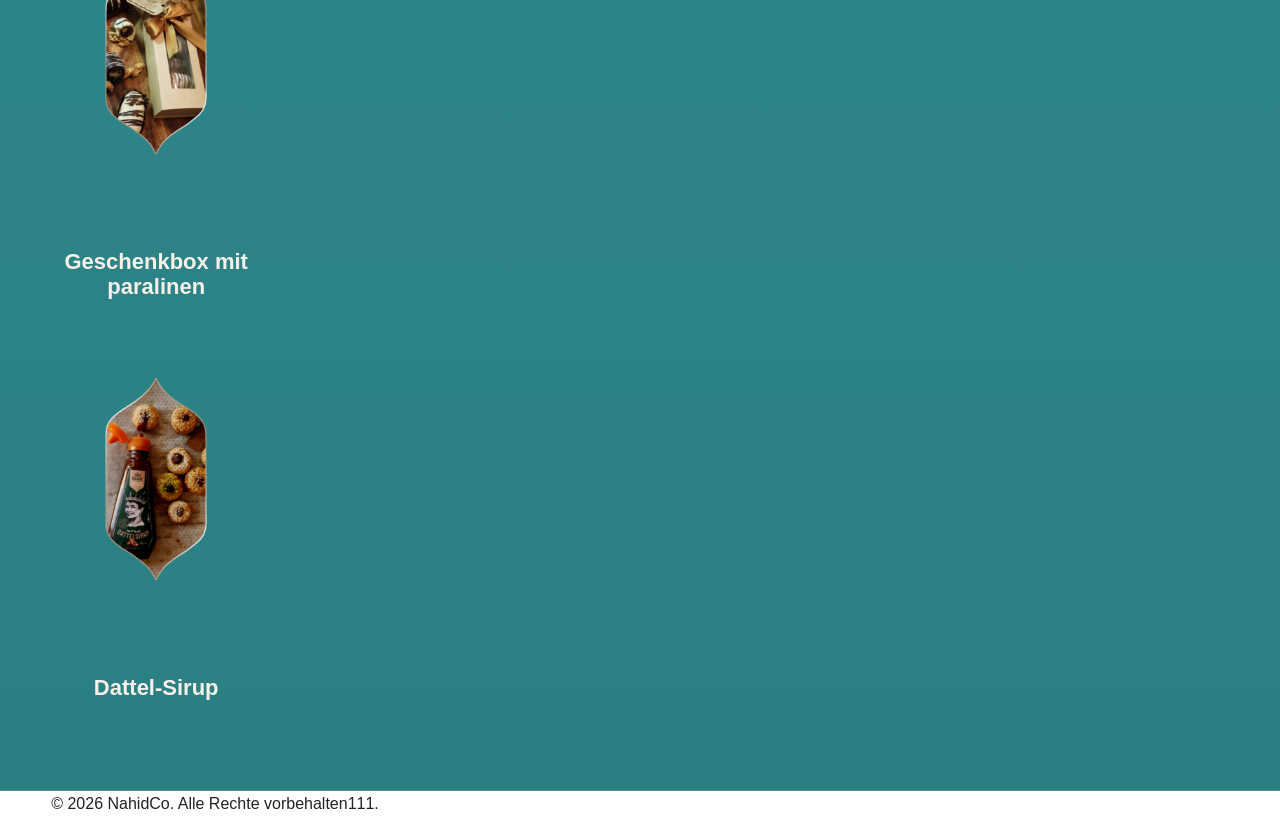
==== commit 61d3e9a5: "describe change" ====
--- a/de/index.html
+++ b/de/index.html
@@ -103,34 +103,52 @@
             </div>
         </section>
         <section class="product-groups">
+              <!-- <img src="../assets/images/coconut-palm-tree-scaled-300x200.jpg" alt="palm tree" class="background-palm-tree"> -->
+              <!-- <div class="hero-overlay"></div> -->
             <div class="container">
-                <h2>Produktgruppen</h2>
 
-                <div class="slider-Wrapper">
-                    <div class="product-group-grid">
+                <h2 class="product-groups-title">Produktgruppen</h2>
 
-                        <article class="group-card">
-                            <img src="../assets/images/سرکه-بالزامیک-خرما-300x300.png" alt="Dattel-Balsamico-Essig">
+                <div class="product-groups-slider">
+
+                    <button class="product-arrow product-arrow-left" type="button">
+                        &#10094; 
+                    </button>
+
+                    <div class="product-group-track">
+
+                        <article class="product-group-card">
+                            
+                                <img src="../assets/images/سرکه-بالزامیک-خرما-300x300.png" alt="Dattel-Balsamico-Essig" class="product-group-image">
+                             
                             <h3>Dattel-Balsamico- <br> Essig</h3>
                         </article>
 
-                        <article class="group-card">
-                            <img src="../assets/images/کاپوچینو-300x300.png" alt="Cappuccino mit Dattelgeschmack">
+                        <article class="product-group-card">
+                            
+                                <img src="../assets/images/کاپوچینو-300x300.png" alt="Cappuccino mit Dattelgeschmack" class="product-group-image">
+                             
                             <h3>Cappuccino mit <br> Dattelgeschmack</h3>
                         </article>
 
-                        <article class="group-card">
-                            <img src="../assets/images/کرم-شکلاتی-300x300.png" alt="Dattel-schokocreme">
+                        <article class="product-group-card">
+                             
+                                <img src="../assets/images/کرم-شکلاتی-300x300.png" alt="Dattel-schokocreme" class="product-group-image">
+                            
                             <h3>Dattel-Schokocreme</h3>
                         </article>
 
-                        <article class="group-card">
-                            <img src="../assets/images/شیرینی-خرما-300x300.png" alt="Geschenkbox mit Paralinen">
+                        <article class="product-group-card">
+                            
+                                <img src="../assets/images/شیرینی-خرما-300x300.png" alt="Geschenkbox mit Paralinen" class="product-group-image">
+                            
                             <h3>Geschenkbox mit <br> paralinen</h3>
                         </article>
 
-                        <article class="group-card">
-                            <img src="../assets/images/شیره-خرما-300x300.png" alt="Dattel-Sirup">
+                        <article class="product-group-card">
+                            
+                                <img src="../assets/images/شیره-خرما-300x300.png" alt="Dattel-Sirup" class="product-group-image">
+                            
                             <h3>Dattel-Sirup</h3>
                         </article>
                         
@@ -139,17 +157,26 @@
                             <h3>Butter-Cookies</h3>
                         </article> 
 
-                        <article class="group-card">
-                            <img src="../assets/images/بیسکوییت-300x300.png" alt="Dattel-Kenusperbrot">
+                        <article class="product-group-card">
+                            
+                                <img src="../assets/images/بیسکوییت-300x300.png" alt="Dattel-Kenusperbrot" class="product-group-image">
+                            
                             <h3>Dattel-Kenusperbrot</h3>
                         </article>
                         
-                        <article class="group-card">
-                            <img src="../assets/images/خرما-مضافتی-300x300.png" alt="persische Mazafati Datteln">
+                        <article class="product-group-card">
+                            
+                                <img src="../assets/images/خرما-مضافتی-300x300.png" alt="persische Mazafati Datteln" class="product-group-image">
+                           
                             <h3>Persische Mazafati Datteln</h3>
                         </article>-->
 
                     </div>
+
+                    <button class="product-arrow product-arrow-right" type="button">
+                       &#10095;
+                    </button>
+
                 </div>
             </div>
         </section>
@@ -158,11 +185,7 @@
         <footer class="footer">
             <div class="container">
                 <p>&copy; 2026 NahidCo. Alle Rechte vorbehalten111.</p>
-                <p>&copy; 2026 NahidCo. Alle Rechte vorbehalten111.</p>
             </div>
-
-
-
         </footer>
         
         <script src="../js/script.js"></script>
--- a/css/components.css
+++ b/css/components.css
@@ -179,9 +179,8 @@
     font-size: 18px;
     line-height: 2;
     margin-bottom: 16px;
-
-
-}
+}
+
 .about-btn{
     display: inline-block;
     margin-top: 8px;
@@ -192,7 +191,6 @@
     padding: 10px 28px;
     border-radius: 8px;
     transition: 0.3s ease;
-    
 }
 .about-btn:hover{
     background: #c9ad93;
@@ -201,24 +199,160 @@
 
 /* main section 2 */
 .product-groups{
-    padding: 100px 0;
-    background-image: url("../assets/images/Palm-Tree-3-300x288.png"), linear-gradient(135deg, #0f6f73, #1b8a8d) ;
-    /* background: linear-gradient(135deg, #0f6f73, #1b8a8d); */
+    padding: 90px 0;
+    background: linear-gradient(rgba(16, 129, 133, 0.82), rgba(14, 112, 117, 0.86)), url("../assets/images/coconut-palm-tree-scaled-300x200.jpg"); 
+    background-position: center center;
+    background-size: cover cover;
+    background-repeat: no-repeat, no-repeat;
     overflow: hidden;
-
-}
-
-
-
-
-
-
-
-
-
-
-
-
-
-
-
+    position: relative; 
+}
+.product-groups::before{
+    content: "";
+    position: absolute;
+    inset: 0;
+    background: rgba(0, 90, 95, 0.12);
+    pointer-events: none;
+}
+.product-groups .container{
+    position: relative;
+    z-index: 2;
+}
+/* section title */
+.product-groups-title{
+    text-align: center;
+    color: #f7f0e8;
+    font-size: clamp(34px, 4vw, 54px);
+    font-weight: 700;
+    margin: 0 0 38px;  
+}
+/* slider */
+.product-groups-slider{
+    position: relative;  
+}
+/* track scoller */
+.product-groups-track{
+    display: flex;
+    flex-wrap: nowrap;
+    align-items: flex-start;
+    gap: 34px;
+    overflow-x: auto;
+    overflow-y: hidden;
+    scroll-snap-type: x mandatory;
+    -webkit-overflow-scrolling: touch;
+    padding: 10px 60px 16px; 
+}
+.product-groups-track::-webkit-scrollbar{
+   display: none;    
+}
+
+.product-group-card{
+    flex: 0 0 auto;
+    width: 210px;
+    text-align: center;
+    scroll-snap-align: center;
+    
+}
+
+/* .group-image-frame{ 
+    width: 100%;
+    height: 320px;
+    overflow: hidden;
+    border: 3px solid rgba(255, 255, 255, 0.55);
+    background: rgba(255, 255, 255, 0.08);
+    clip-path: polygon(
+        50% 0%
+        78% 12%
+        92% 30%
+        92% 70%
+        78% 88%
+        50% 100%
+        22% 88%
+        8% 70%
+        8% 30%
+        22% 12%
+
+    );
+    transition: transform 0.35s ease;
+}
+*/
+/* .group-card:hover .group-image-frame{ 
+    transform: translateY(-6px) scale(1.02);
+} */
+
+/* foto */
+.product-group-image{
+    width: 100%;
+    height: 360px;
+    object-fit: contain;
+    display: block;
+    margin: 0 auto;
+    transform-origin: center bottom;
+    transition: transform 0.35s ease;
+
+}
+/* .group-image-frame img{ 
+    width: 100%;
+    height: 100%;
+    object-fit: cover;
+    display: block;
+}*/
+/* hero hover */
+
+
+.product-group-card:hover .product-group-image{
+  transform: translateY(-6px);  transform: scale(1.08);
+}
+
+/* title card */
+
+.product-group-card h3{
+    margin: 16px 0 0;
+    color: #f7f0e8;
+    font-size: 22px;
+    line-height: 1.15;
+    font-weight: 700;
+}
+
+/* flash */
+
+.product-arrow{
+    position: absolute;
+    top: 38%;
+    transform: translateY(-50%);
+    width: 50%;
+    height: 50%;
+    border-radius: 50%;
+    background: rgba(255,255,255,0.14);
+    color: white;
+    font-size: 32px;
+    display: flex;
+    align-items: center;
+    justify-content: center;
+    border: none;
+    cursor: default;
+    z-index: 3;
+}
+
+.product-arrow-left{
+    left: 0;
+
+}
+.product-arrow-right{
+    right: 0;
+}
+
+
+
+
+
+
+
+
+
+
+
+
+
+
+
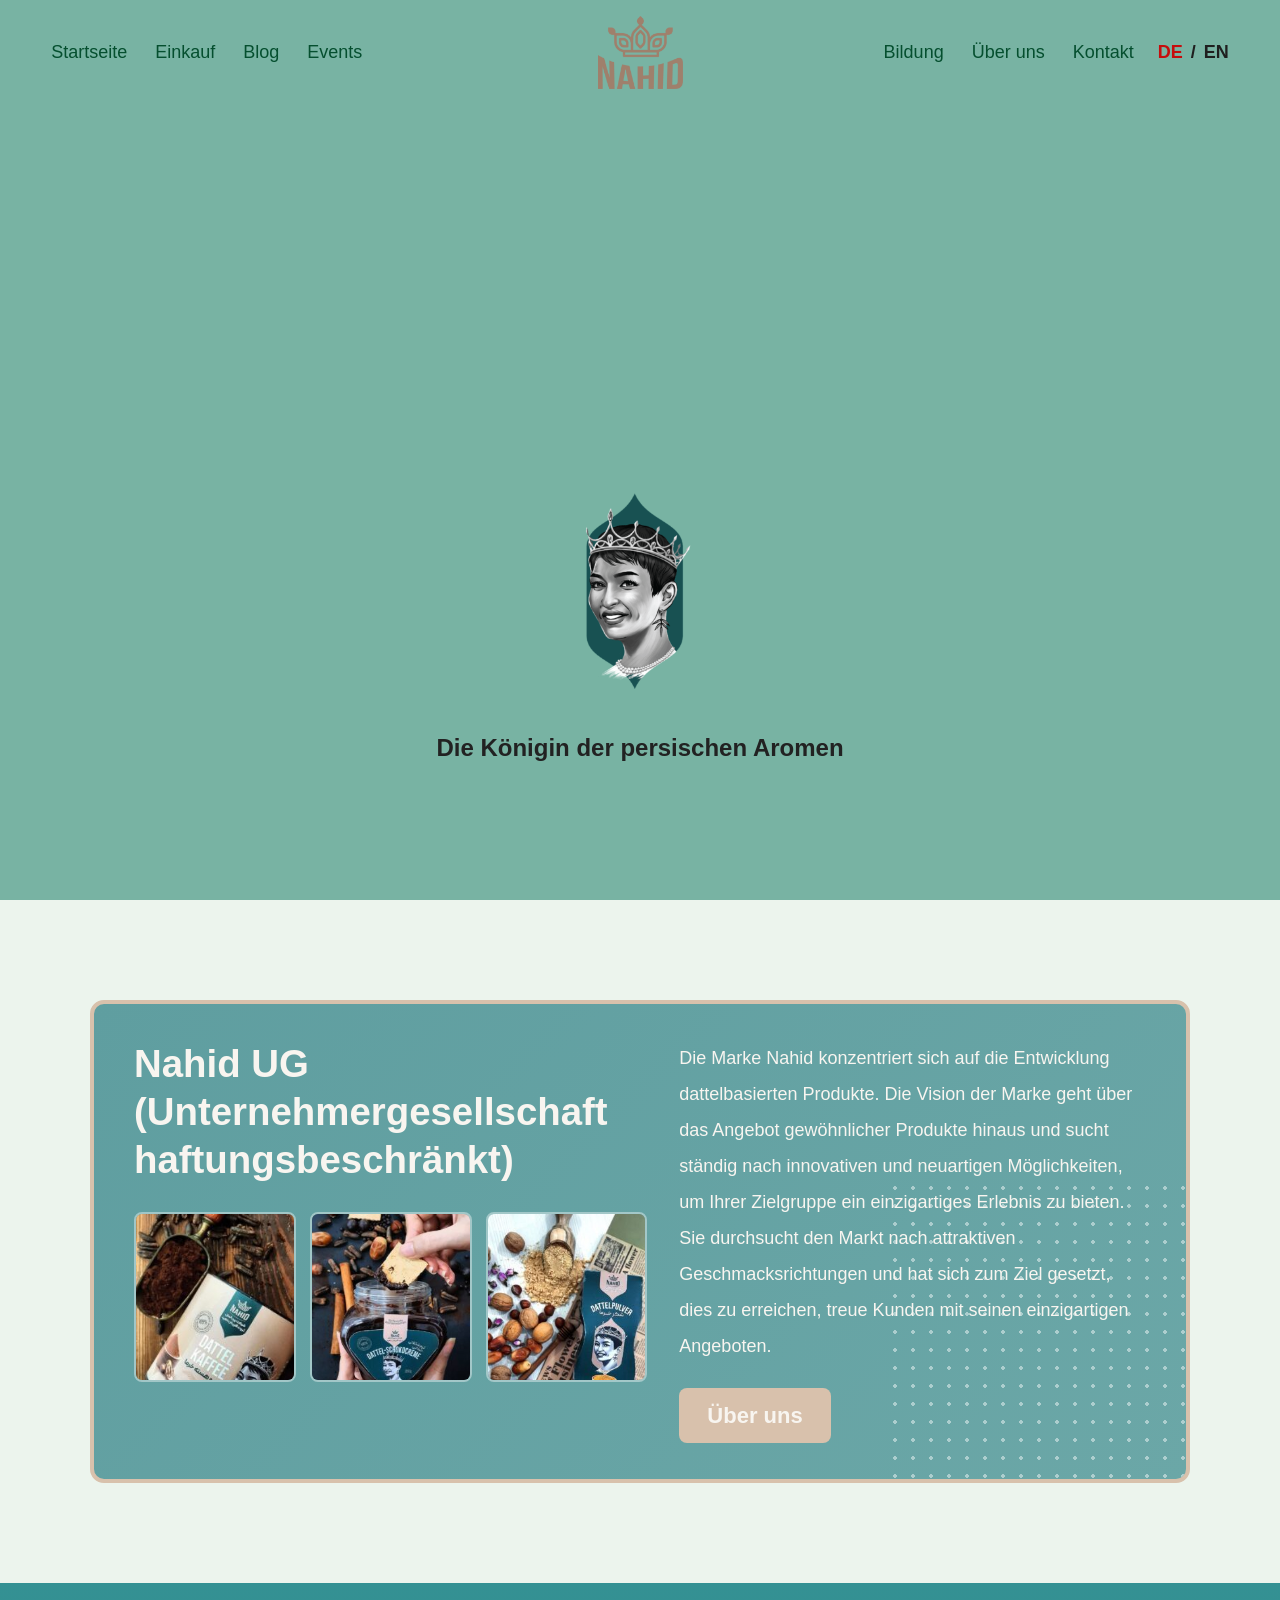
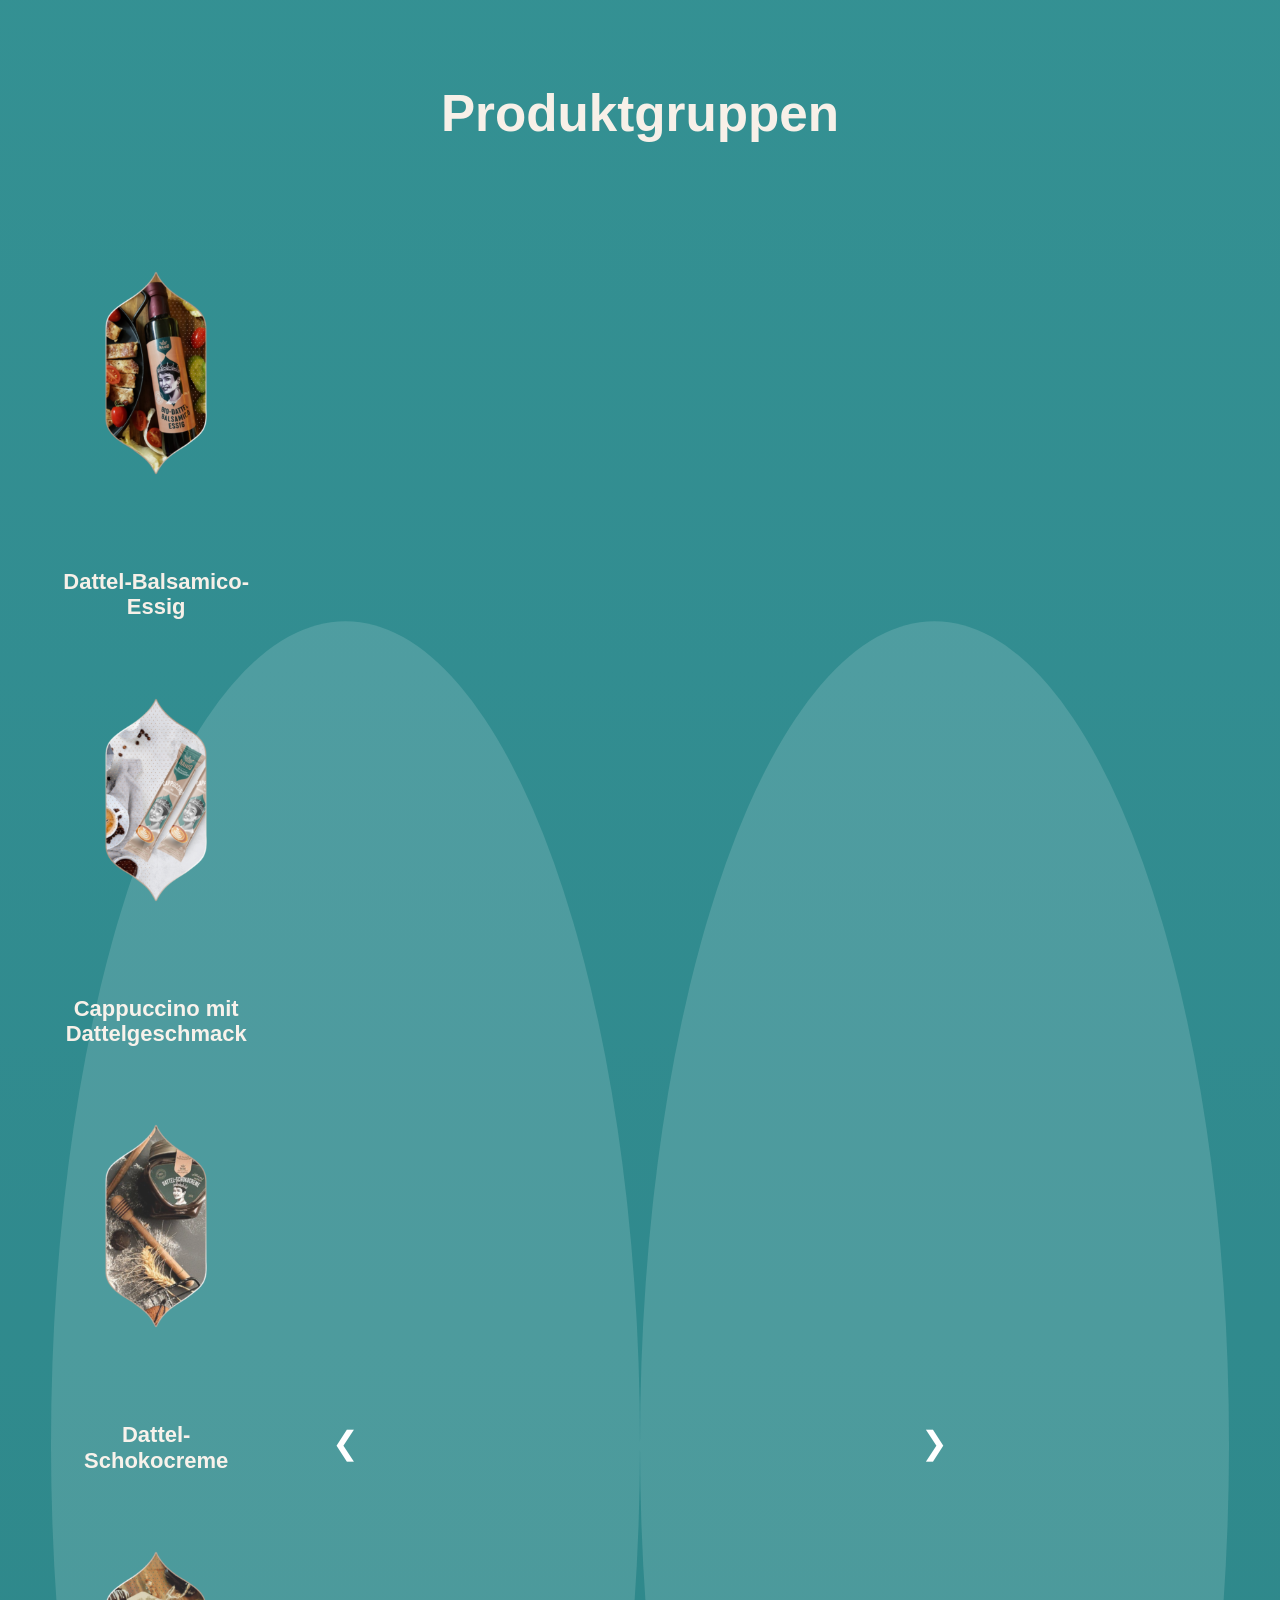
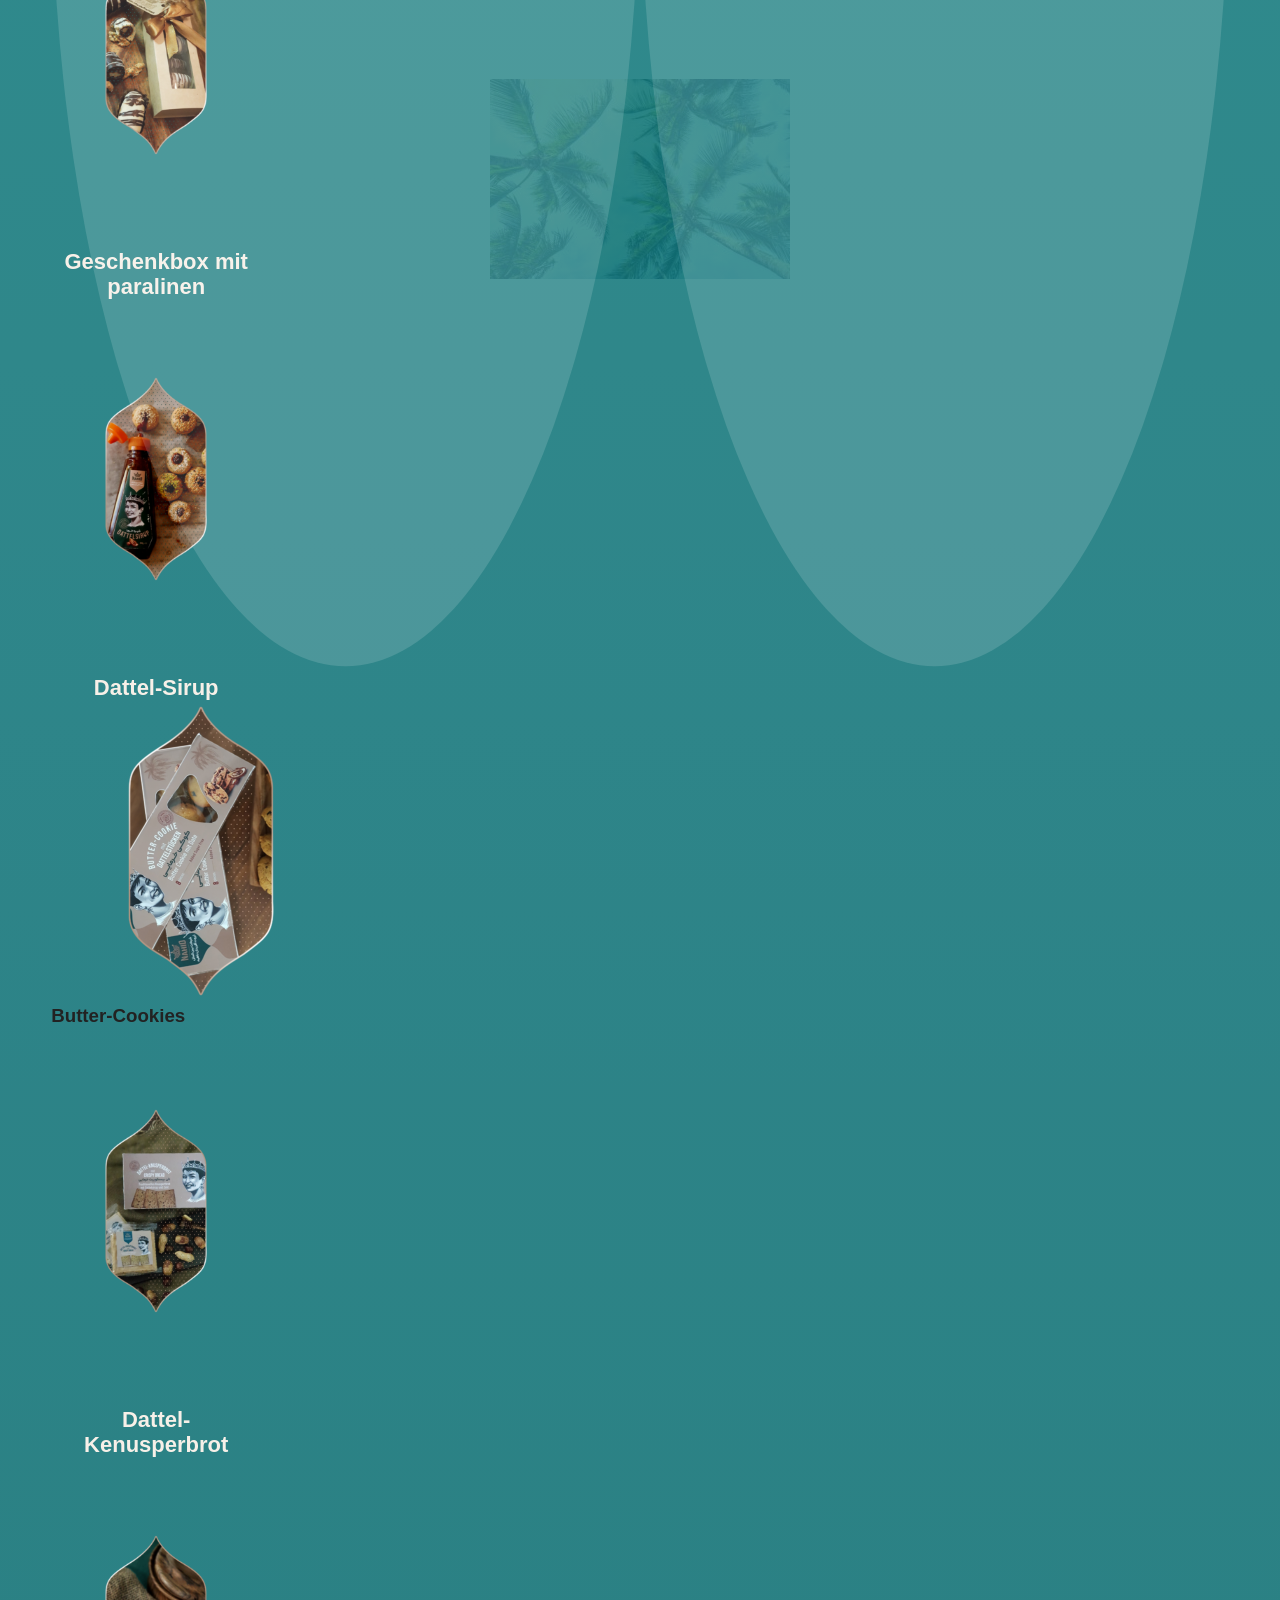
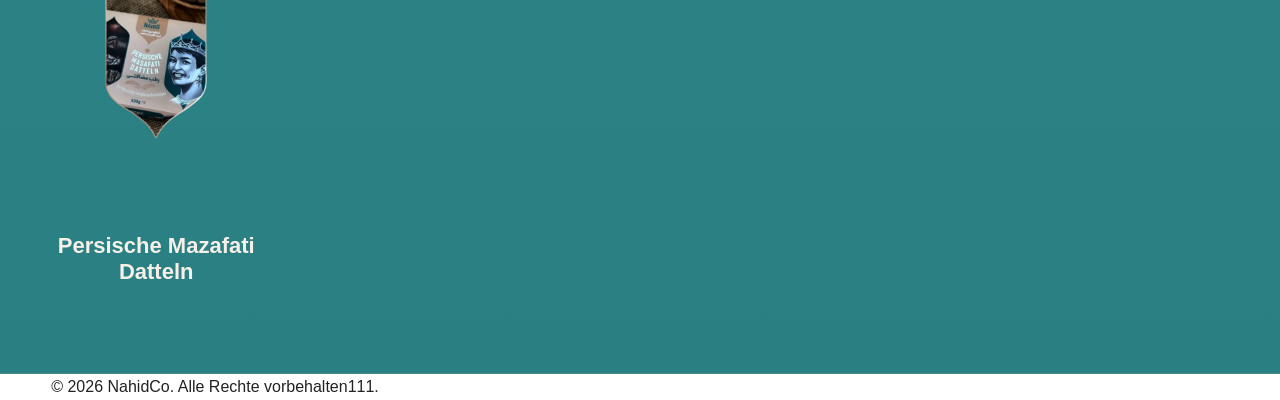
==== commit b343935b: "describe change" ====
--- a/de/index.html
+++ b/de/index.html
@@ -103,8 +103,6 @@
             </div>
         </section>
         <section class="product-groups">
-              <!-- <img src="../assets/images/coconut-palm-tree-scaled-300x200.jpg" alt="palm tree" class="background-palm-tree"> -->
-              <!-- <div class="hero-overlay"></div> -->
             <div class="container">
 
                 <h2 class="product-groups-title">Produktgruppen</h2>
@@ -152,7 +150,7 @@
                             <h3>Dattel-Sirup</h3>
                         </article>
                         
-                        <!-- <article class="group-card"> 
+                        <article class="group-card"> 
                             <img src="../assets/images/کوکی-خرما-300x300.png" alt="Butter-Cookies">
                             <h3>Butter-Cookies</h3>
                         </article> 
@@ -169,25 +167,25 @@
                                 <img src="../assets/images/خرما-مضافتی-300x300.png" alt="persische Mazafati Datteln" class="product-group-image">
                            
                             <h3>Persische Mazafati Datteln</h3>
-                        </article>-->
+                        </article>
 
                     </div>
-
                     <button class="product-arrow product-arrow-right" type="button">
-                       &#10095;
+                        &#10095;
                     </button>
-
-                </div>
+                    </div>
             </div>
         </section>
 
         </main>
-        <footer class="footer">
+           <footer class="footer">
             <div class="container">
+
                 <p>&copy; 2026 NahidCo. Alle Rechte vorbehalten111.</p>
             </div>
-        </footer>
-        
+
+           </footer>
+
         <script src="../js/script.js"></script>
         
     </body>
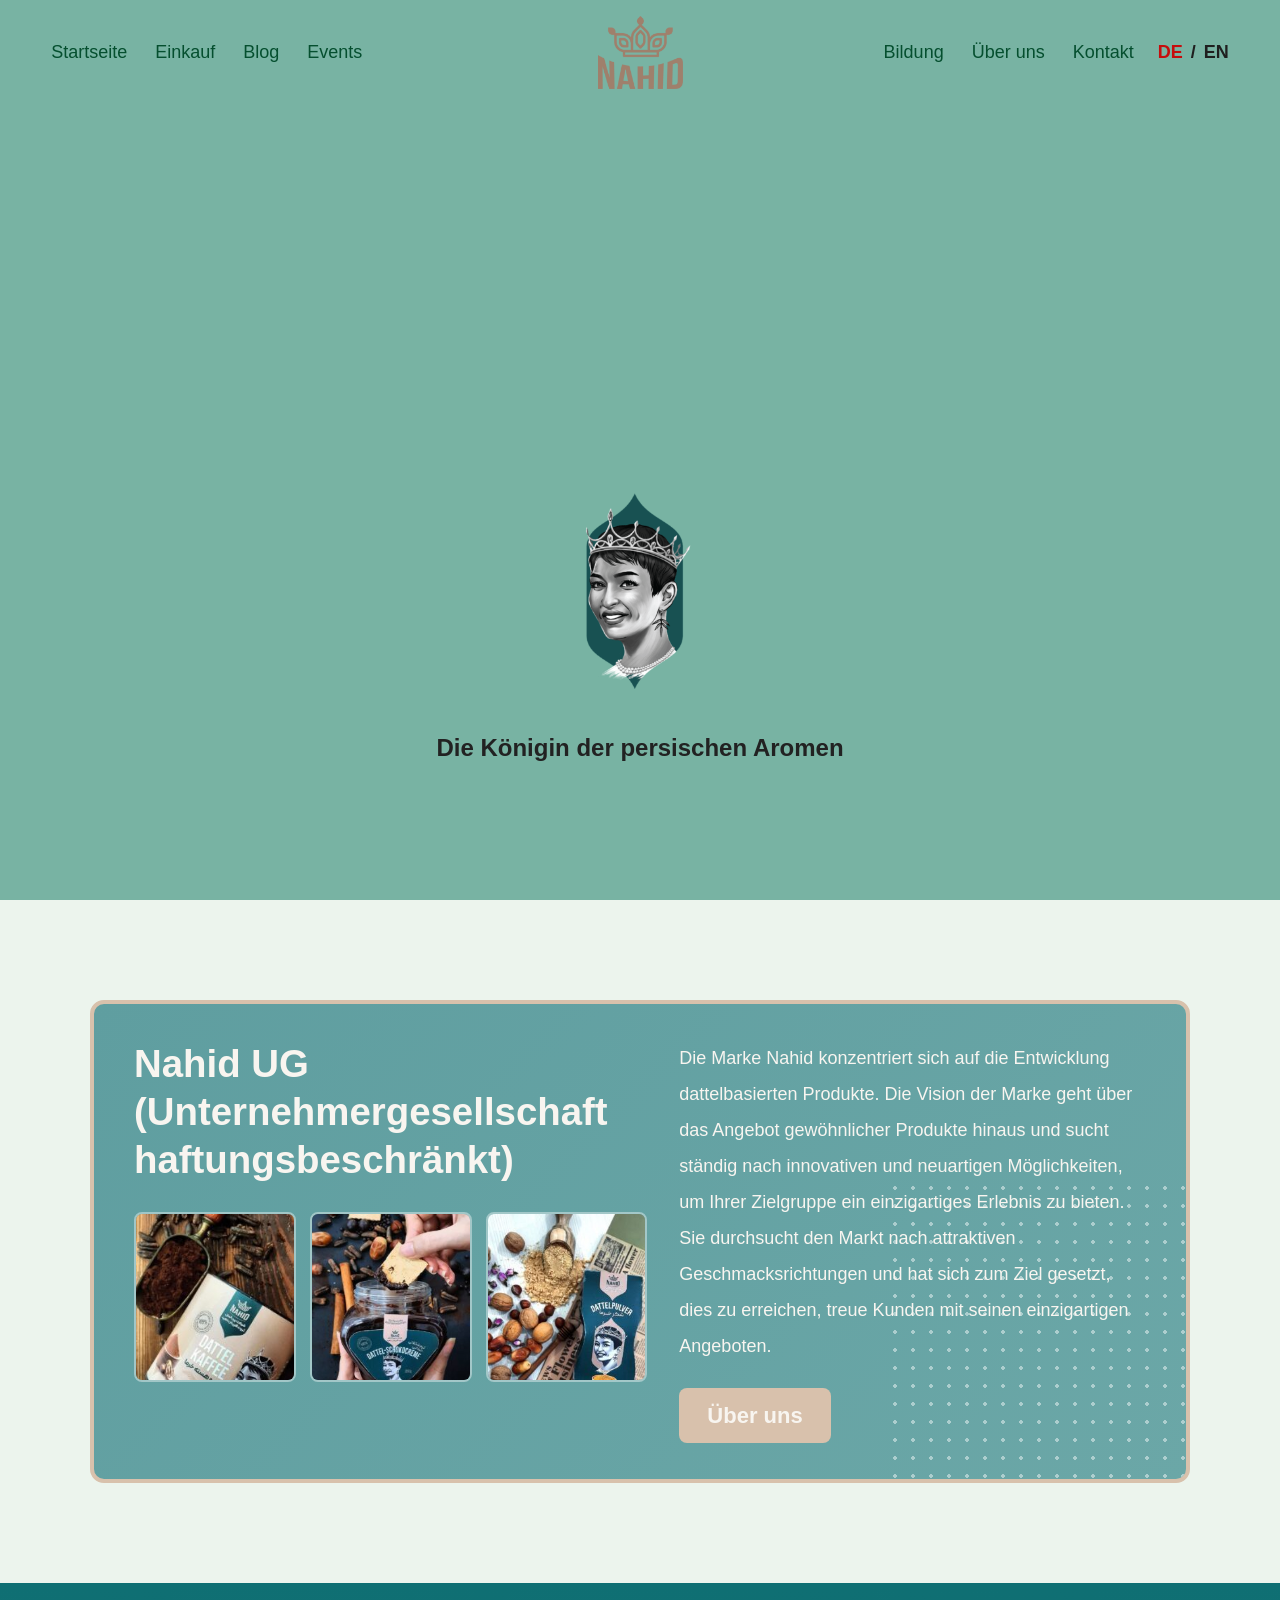
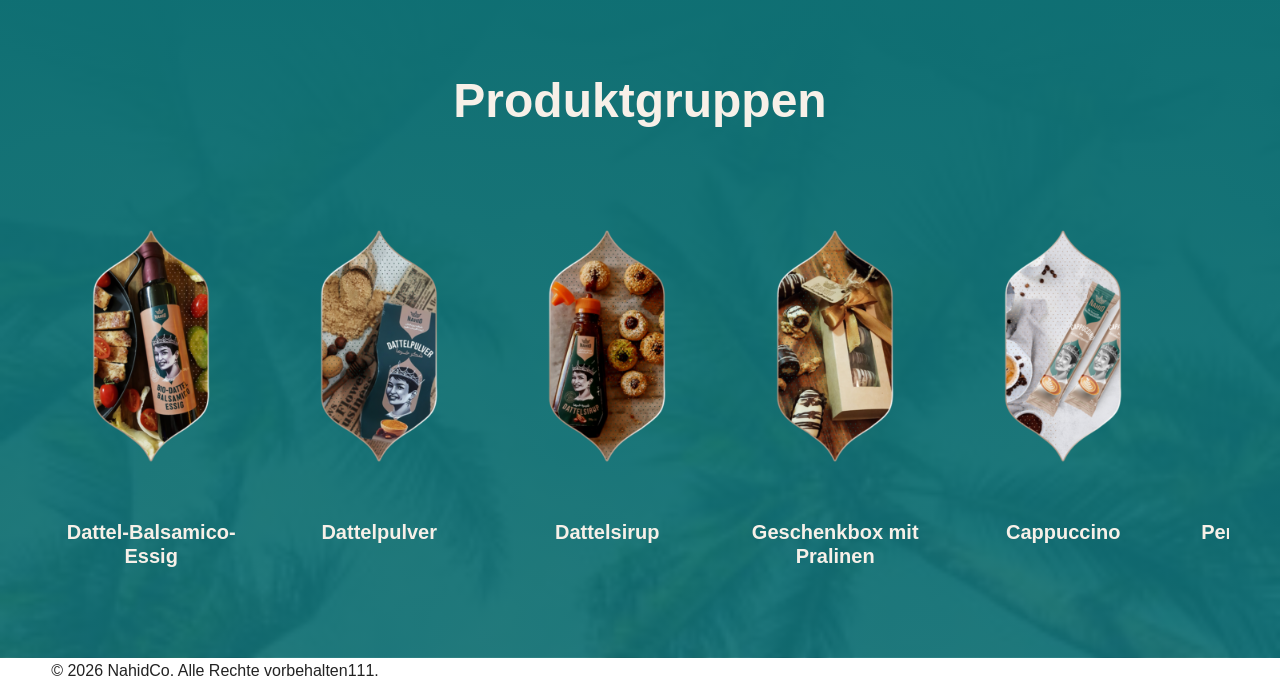
==== commit 029b4a86: "describe change" ====
--- a/de/index.html
+++ b/de/index.html
@@ -103,79 +103,58 @@
             </div>
         </section>
         <section class="product-groups">
-            <div class="container">
+  <div class="container">
+    <h2 class="product-groups-title">Produktgruppen</h2>
 
-                <h2 class="product-groups-title">Produktgruppen</h2>
+    <div class="product-groups-track">
+      <article class="product-group-card">
+        <img src="../assets/images/سرکه-بالزامیک-خرما-300x300.png" alt="Dattel-Balsamico-Essig" class="product-group-image">
+        <h3>Dattel-Balsamico-<br>Essig</h3>
+      </article>
 
-                <div class="product-groups-slider">
+      <article class="product-group-card">
+        <img src="../assets/images/شکر-خرما-300x300.png" alt="Dattelpulver" class="product-group-image">
+        <h3>Dattelpulver</h3>
+      </article>
 
-                    <button class="product-arrow product-arrow-left" type="button">
-                        &#10094; 
-                    </button>
+      <article class="product-group-card">
+        <img src="../assets/images/شیره-خرما-300x300.png" alt="Dattelsirup" class="product-group-image">
+        <h3>Dattelsirup</h3>
+      </article>
 
-                    <div class="product-group-track">
+      <article class="product-group-card">
+        <img src="../assets/images/شیرینی-خرما-300x300.png" alt="Geschenkbox mit Pralinen" class="product-group-image">
+        <h3>Geschenkbox mit<br>Pralinen</h3>
+      </article>
 
-                        <article class="product-group-card">
-                            
-                                <img src="../assets/images/سرکه-بالزامیک-خرما-300x300.png" alt="Dattel-Balsamico-Essig" class="product-group-image">
-                             
-                            <h3>Dattel-Balsamico- <br> Essig</h3>
-                        </article>
+      <article class="product-group-card">
+        <img src="../assets/images/کاپوچینو-300x300.png" alt="Cappuccino" class="product-group-image">
+        <h3>Cappuccino</h3>
+      </article>
 
-                        <article class="product-group-card">
-                            
-                                <img src="../assets/images/کاپوچینو-300x300.png" alt="Cappuccino mit Dattelgeschmack" class="product-group-image">
-                             
-                            <h3>Cappuccino mit <br> Dattelgeschmack</h3>
-                        </article>
+      <article class="product-group-card"> 
+        <img src="../assets/images/خرما-مضافتی-300x300.png" alt="Persische Masafati Datteln" class="product-group-image">
+        <h3>Persische Masafati<br>Datteln</h3>
+      </article>
 
-                        <article class="product-group-card">
-                             
-                                <img src="../assets/images/کرم-شکلاتی-300x300.png" alt="Dattel-schokocreme" class="product-group-image">
-                            
-                            <h3>Dattel-Schokocreme</h3>
-                        </article>
+      <article class="product-group-card">
+        <img src="../assets/images/بیسکوییت-300x300.png" alt="Date crispbread" class="product-group-image">
+        <h3>Dattel-Knusperbrot</h3>
+      </article>
 
-                        <article class="product-group-card">
-                            
-                                <img src="../assets/images/شیرینی-خرما-300x300.png" alt="Geschenkbox mit Paralinen" class="product-group-image">
-                            
-                            <h3>Geschenkbox mit <br> paralinen</h3>
-                        </article>
+      <article class="product-group-card">
+        <img src="../assets/images/کوکی-خرما-300x300.png" alt="Butter cookies" class="product-group-image">
+        <h3>Butter Cookie</h3>
+      </article>
 
-                        <article class="product-group-card">
-                            
-                                <img src="../assets/images/شیره-خرما-300x300.png" alt="Dattel-Sirup" class="product-group-image">
-                            
-                            <h3>Dattel-Sirup</h3>
-                        </article>
-                        
-                        <article class="group-card"> 
-                            <img src="../assets/images/کوکی-خرما-300x300.png" alt="Butter-Cookies">
-                            <h3>Butter-Cookies</h3>
-                        </article> 
+      <article class="product-group-card">
+        <img src="../assets/images/کرم-شکلاتی-300x300.png" alt="Date chocolate cream" class="product-group-image">
+        <h3>Dattel-Schokoladen-Creme</h3>
+      </article>
 
-                        <article class="product-group-card">
-                            
-                                <img src="../assets/images/بیسکوییت-300x300.png" alt="Dattel-Kenusperbrot" class="product-group-image">
-                            
-                            <h3>Dattel-Kenusperbrot</h3>
-                        </article>
-                        
-                        <article class="product-group-card">
-                            
-                                <img src="../assets/images/خرما-مضافتی-300x300.png" alt="persische Mazafati Datteln" class="product-group-image">
-                           
-                            <h3>Persische Mazafati Datteln</h3>
-                        </article>
-
-                    </div>
-                    <button class="product-arrow product-arrow-right" type="button">
-                        &#10095;
-                    </button>
-                    </div>
-            </div>
-        </section>
+    </div>
+  </div>
+</section>
 
         </main>
            <footer class="footer">
--- a/css/components.css
+++ b/css/components.css
@@ -198,161 +198,78 @@
 }
 
 /* main section 2 */
-.product-groups{
-    padding: 90px 0;
-    background: linear-gradient(rgba(16, 129, 133, 0.82), rgba(14, 112, 117, 0.86)), url("../assets/images/coconut-palm-tree-scaled-300x200.jpg"); 
-    background-position: center center;
-    background-size: cover cover;
-    background-repeat: no-repeat, no-repeat;
-    overflow: hidden;
-    position: relative; 
-}
-.product-groups::before{
-    content: "";
-    position: absolute;
-    inset: 0;
-    background: rgba(0, 90, 95, 0.12);
-    pointer-events: none;
-}
-.product-groups .container{
-    position: relative;
-    z-index: 2;
-}
-/* section title */
-.product-groups-title{
-    text-align: center;
-    color: #f7f0e8;
-    font-size: clamp(34px, 4vw, 54px);
-    font-weight: 700;
-    margin: 0 0 38px;  
-}
-/* slider */
-.product-groups-slider{
-    position: relative;  
-}
-/* track scoller */
-.product-groups-track{
-    display: flex;
-    flex-wrap: nowrap;
-    align-items: flex-start;
-    gap: 34px;
-    overflow-x: auto;
-    overflow-y: hidden;
-    scroll-snap-type: x mandatory;
-    -webkit-overflow-scrolling: touch;
-    padding: 10px 60px 16px; 
+.product-groups {
+  padding: 80px 0;
+   background-image: url("../assets/images/coconut-palm-tree-scaled-300x200.jpg"); 
+  background-size: cover;
+  opacity: 1.4;
+  background-repeat: no-repeat;
+  background: linear-gradient(135deg, #158b90, #0f6f73); 
+}
+  .product-groups{
+  background-image:linear-gradient(rgba(15, 111, 115, 1.0), rgba(15, 111, 115, 0.9)), url("../assets/images/coconut-palm-tree-scaled-300x200.jpg");
+  background-size: cover;
+  opacity: 1.4;
+background-position: center;}
+
+.product-groups-title {
+  margin: 0 0 36px;
+  text-align: center;
+  color: #f7f0e8;
+  font-size: 48px;
+  font-weight: 700;
+}
+
+.product-groups-track {
+  display: flex;
+  flex-direction: row;
+  flex-wrap: nowrap;
+  align-items: flex-start;
+  gap: 28px;
+  overflow-x: auto;
+  overflow-y: hidden;
+  padding: 10px 0 10px;
 }
 .product-groups-track::-webkit-scrollbar{
-   display: none;    
-}
-
-.product-group-card{
-    flex: 0 0 auto;
-    width: 210px;
-    text-align: center;
-    scroll-snap-align: center;
-    
-}
-
-/* .group-image-frame{ 
-    width: 100%;
-    height: 320px;
-    overflow: hidden;
-    border: 3px solid rgba(255, 255, 255, 0.55);
-    background: rgba(255, 255, 255, 0.08);
-    clip-path: polygon(
-        50% 0%
-        78% 12%
-        92% 30%
-        92% 70%
-        78% 88%
-        50% 100%
-        22% 88%
-        8% 70%
-        8% 30%
-        22% 12%
-
-    );
-    transition: transform 0.35s ease;
-}
-*/
-/* .group-card:hover .group-image-frame{ 
-    transform: translateY(-6px) scale(1.02);
-} */
-
-/* foto */
-.product-group-image{
-    width: 100%;
-    height: 360px;
-    object-fit: contain;
-    display: block;
-    margin: 0 auto;
-    transform-origin: center bottom;
-    transition: transform 0.35s ease;
-
-}
-/* .group-image-frame img{ 
-    width: 100%;
-    height: 100%;
-    object-fit: cover;
-    display: block;
-}*/
-/* hero hover */
-
-
-.product-group-card:hover .product-group-image{
-  transform: translateY(-6px);  transform: scale(1.08);
-}
-
-/* title card */
-
-.product-group-card h3{
-    margin: 16px 0 0;
-    color: #f7f0e8;
-    font-size: 22px;
-    line-height: 1.15;
-    font-weight: 700;
-}
-
-/* flash */
-
-.product-arrow{
-    position: absolute;
-    top: 38%;
-    transform: translateY(-50%);
-    width: 50%;
-    height: 50%;
-    border-radius: 50%;
-    background: rgba(255,255,255,0.14);
-    color: white;
-    font-size: 32px;
-    display: flex;
-    align-items: center;
-    justify-content: center;
-    border: none;
-    cursor: default;
-    z-index: 3;
-}
-
-.product-arrow-left{
-    left: 0;
-
-}
-.product-arrow-right{
-    right: 0;
-}
-
-
-
-
-
-
-
-
-
-
-
-
-
-
-
+  display: none;
+}
+
+.product-group-card {
+  flex: 0 0 200px;
+  width: 200px;
+  text-align: center;
+}
+
+.product-group-image {
+  display: block;
+  width: 100%;
+  height: 320px;
+  object-fit: contain;
+  margin: 0 auto;
+  transform: scale(1.2);
+  transition: transform 0.3s ease;
+}
+
+.product-group-card:hover .product-group-image {
+  transform: scale(1.3);
+}
+.product-group-card h3 {
+  margin: 14px 0 0;
+  color: #f7f0e8;
+  font-size: 20px;
+  line-height: 1.2;
+  font-weight: 700;
+
+}
+
+
+
+
+
+
+
+
+
+
+
+
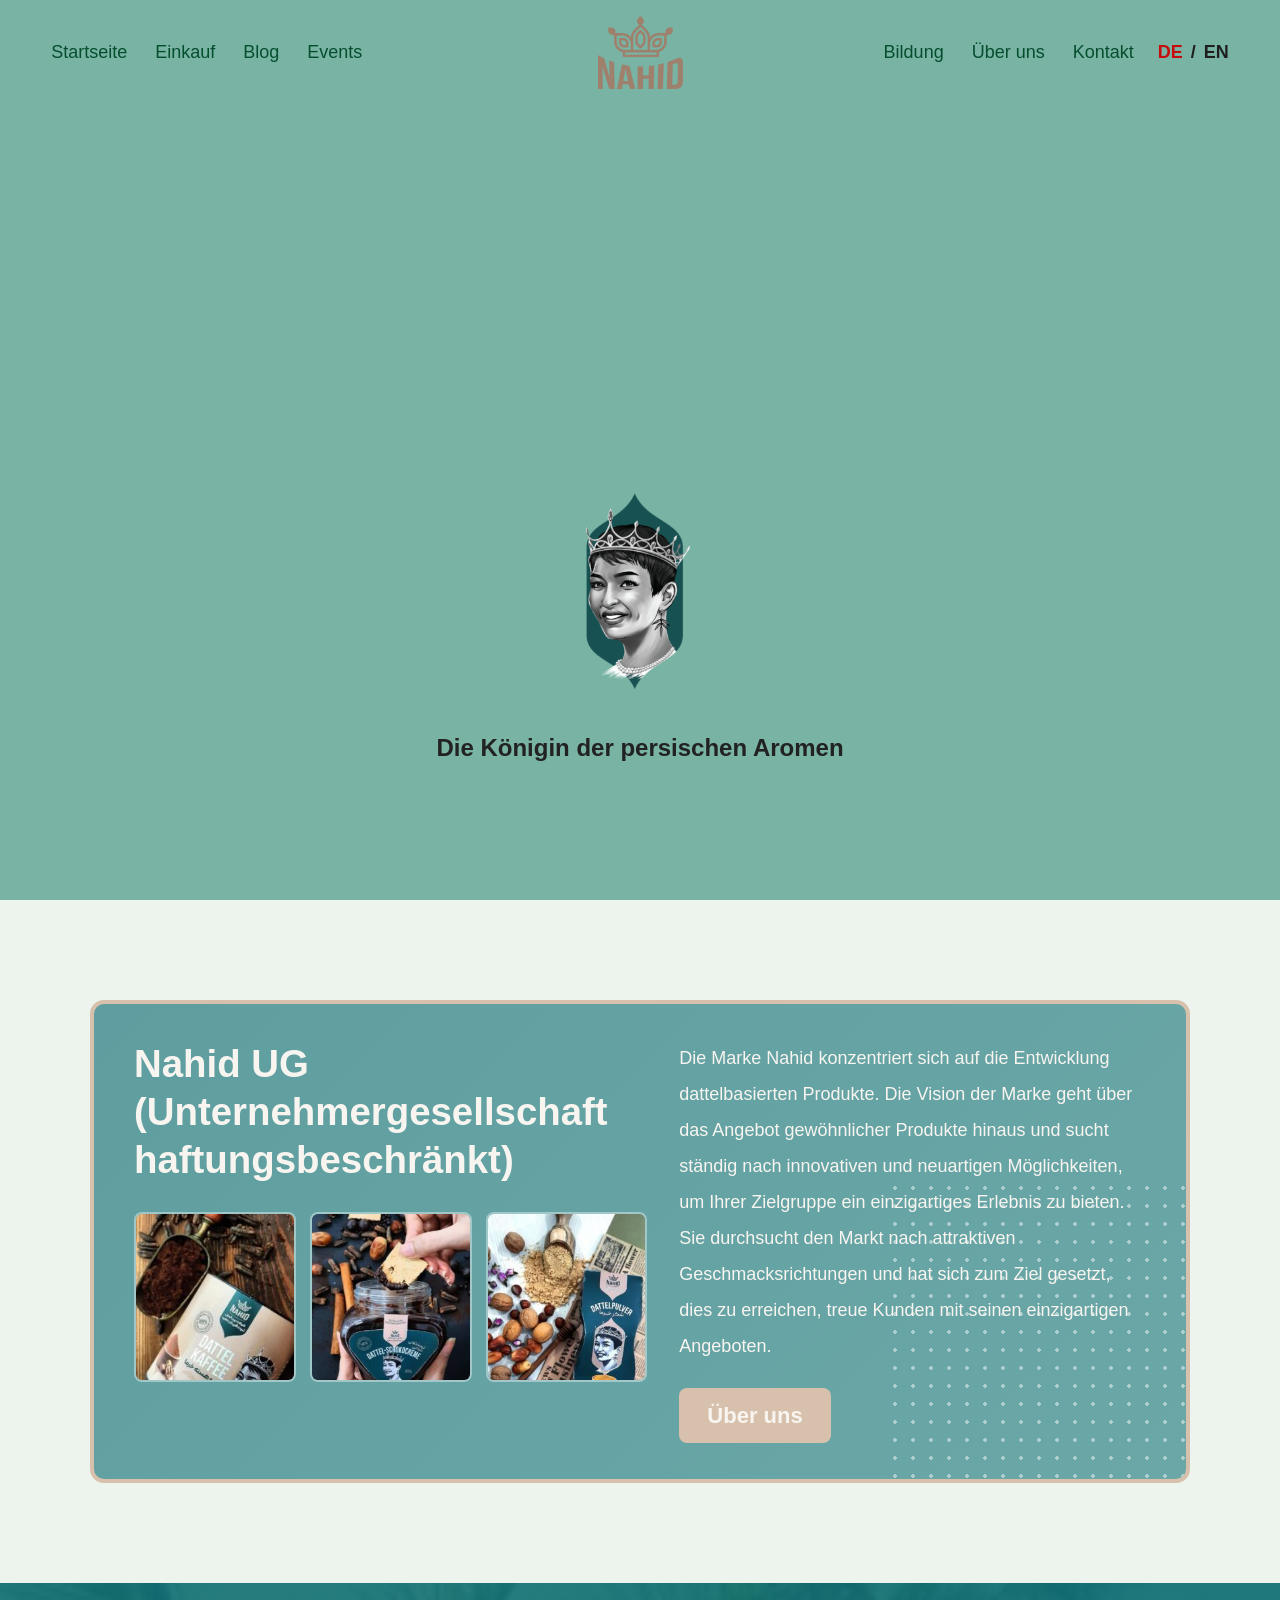
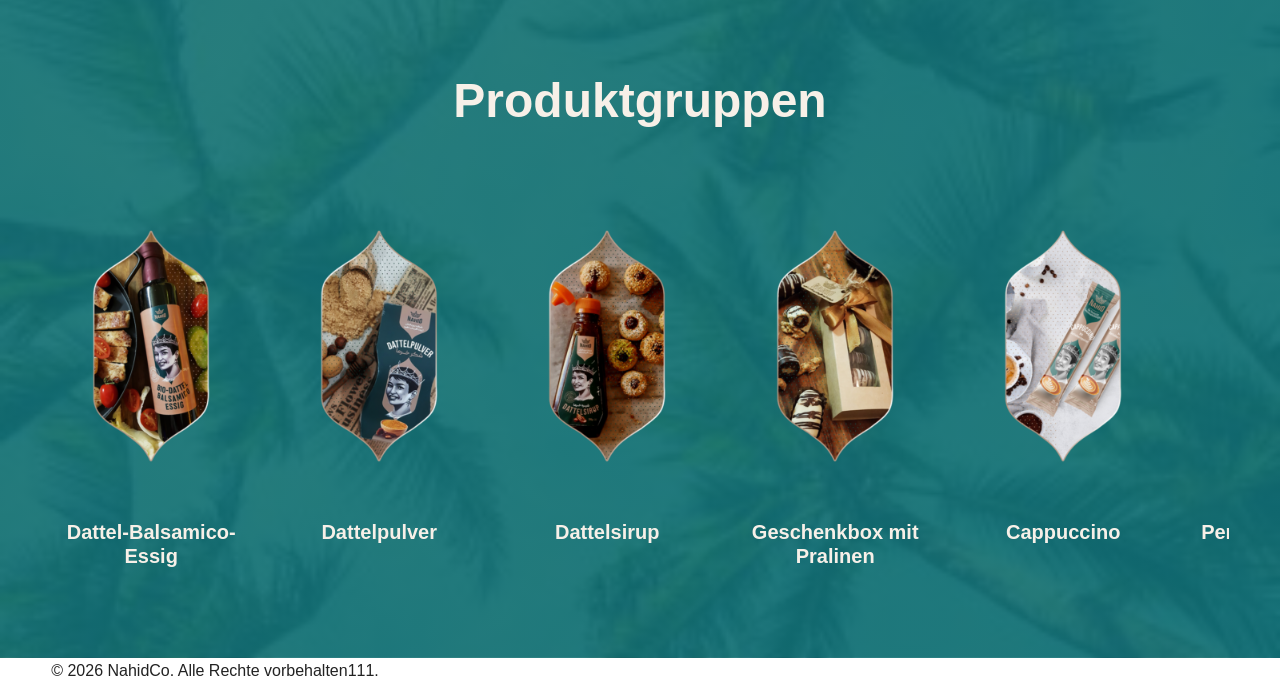
==== commit d52cab01: "describe change" ====
--- a/de/index.html
+++ b/de/index.html
@@ -9,7 +9,7 @@
         <link rel="stylesheet" href="../css/layout.css">
         <link rel="stylesheet" href="../css/responsive.css">
         
-    </head>
+    </head>  
     <body>
         <section class="hero-banner">
             <video class="hero-video" autoplay muted loop playsinline>
@@ -156,6 +156,7 @@
   </div>
 </section>
 
+
         </main>
            <footer class="footer">
             <div class="container">
--- a/css/components.css
+++ b/css/components.css
@@ -198,19 +198,21 @@
 }
 
 /* main section 2 */
-.product-groups {
-  padding: 80px 0;
+/* .product-groups { 
+  
    background-image: url("../assets/images/coconut-palm-tree-scaled-300x200.jpg"); 
   background-size: cover;
-  opacity: 1.4;
-  background-repeat: no-repeat;
+  opacity: 1.6;
+  
   background: linear-gradient(135deg, #158b90, #0f6f73); 
-}
+}*/
   .product-groups{
-  background-image:linear-gradient(rgba(15, 111, 115, 1.0), rgba(15, 111, 115, 0.9)), url("../assets/images/coconut-palm-tree-scaled-300x200.jpg");
+    padding: 80px 0;
+  background-image:linear-gradient(rgba(15, 111, 115, 0.90), rgba(15, 111, 115, 0.9)), url("../assets/images/coconut-palm-tree-scaled-300x200.jpg");
   background-size: cover;
-  opacity: 1.4;
-background-position: center;}
+  opacity: 1.6;
+background-position: center;
+background-repeat: no-repeat;}
 
 .product-groups-title {
   margin: 0 0 36px;
@@ -261,15 +263,16 @@
   font-weight: 700;
 
 }
-
-
-
-
-
-
-
-
-
-
-
-
+/* main section 3  */
+
+
+
+
+
+
+
+
+
+
+
+
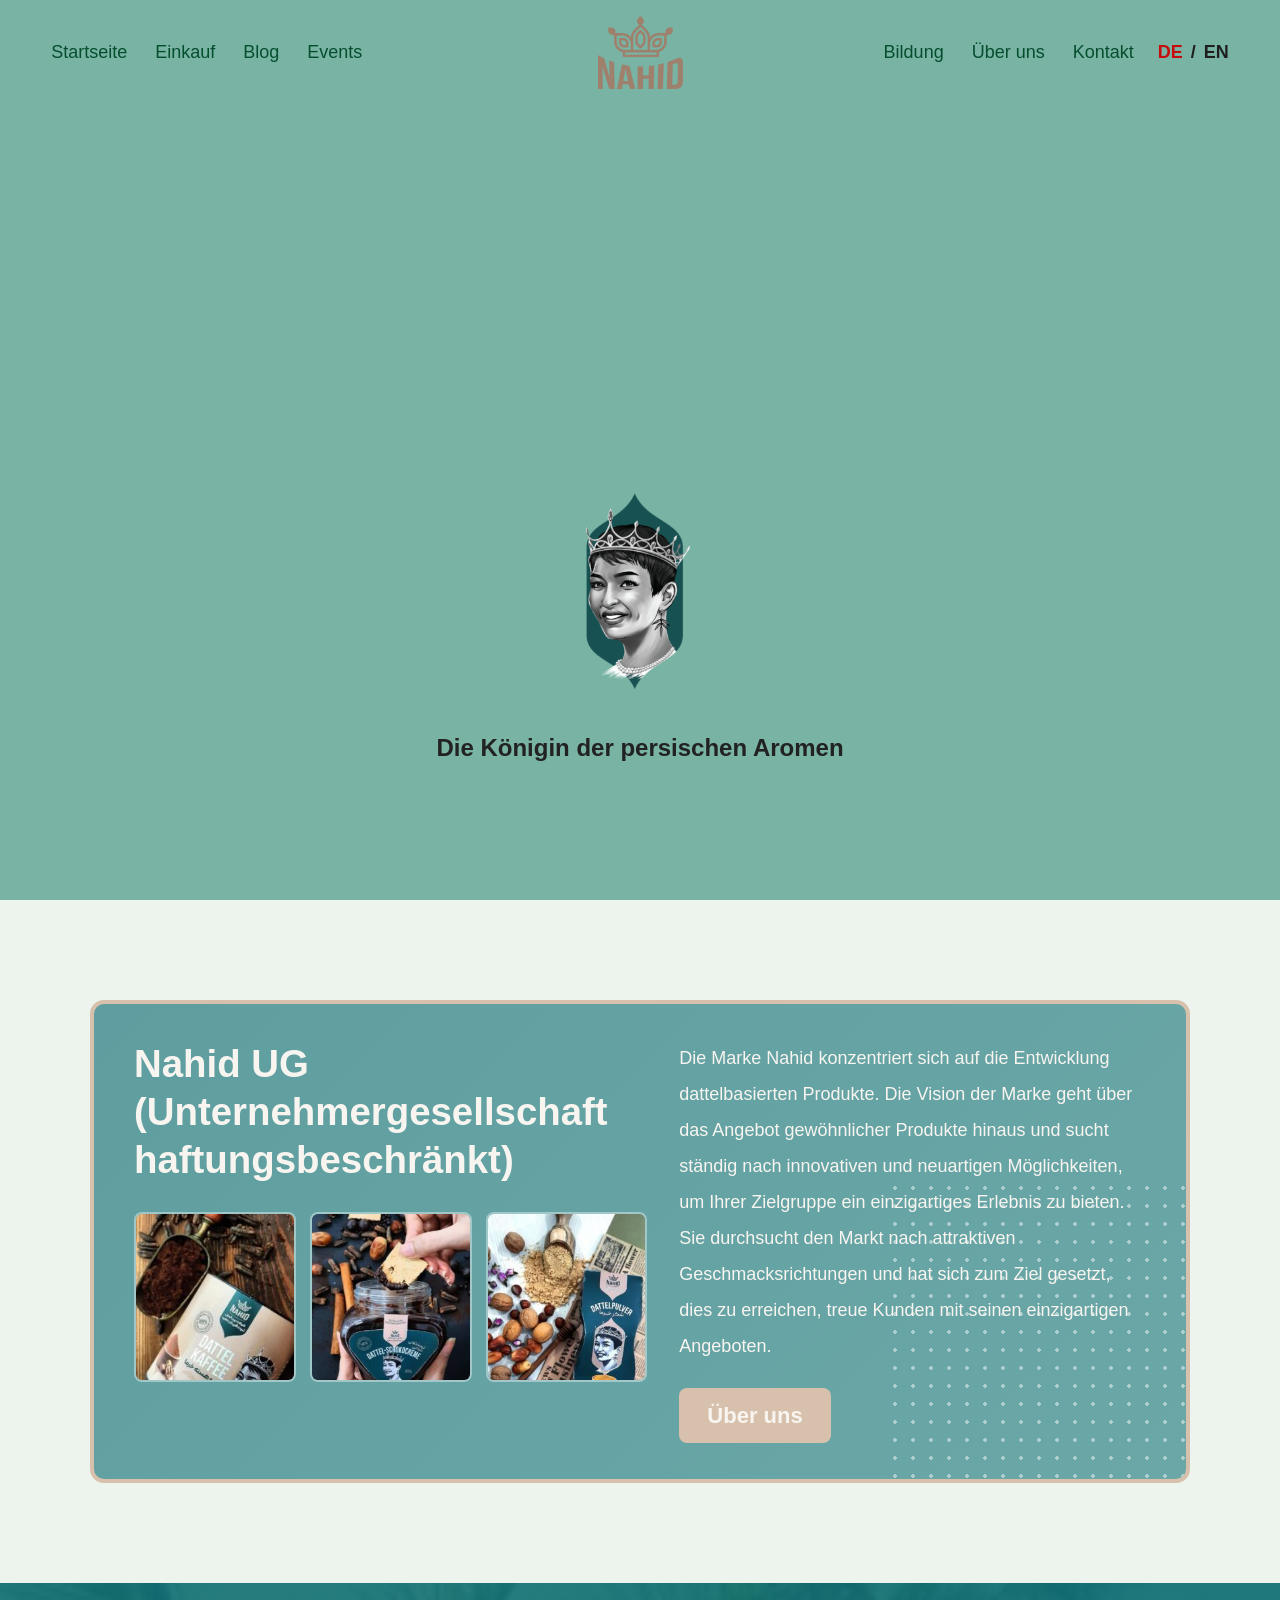
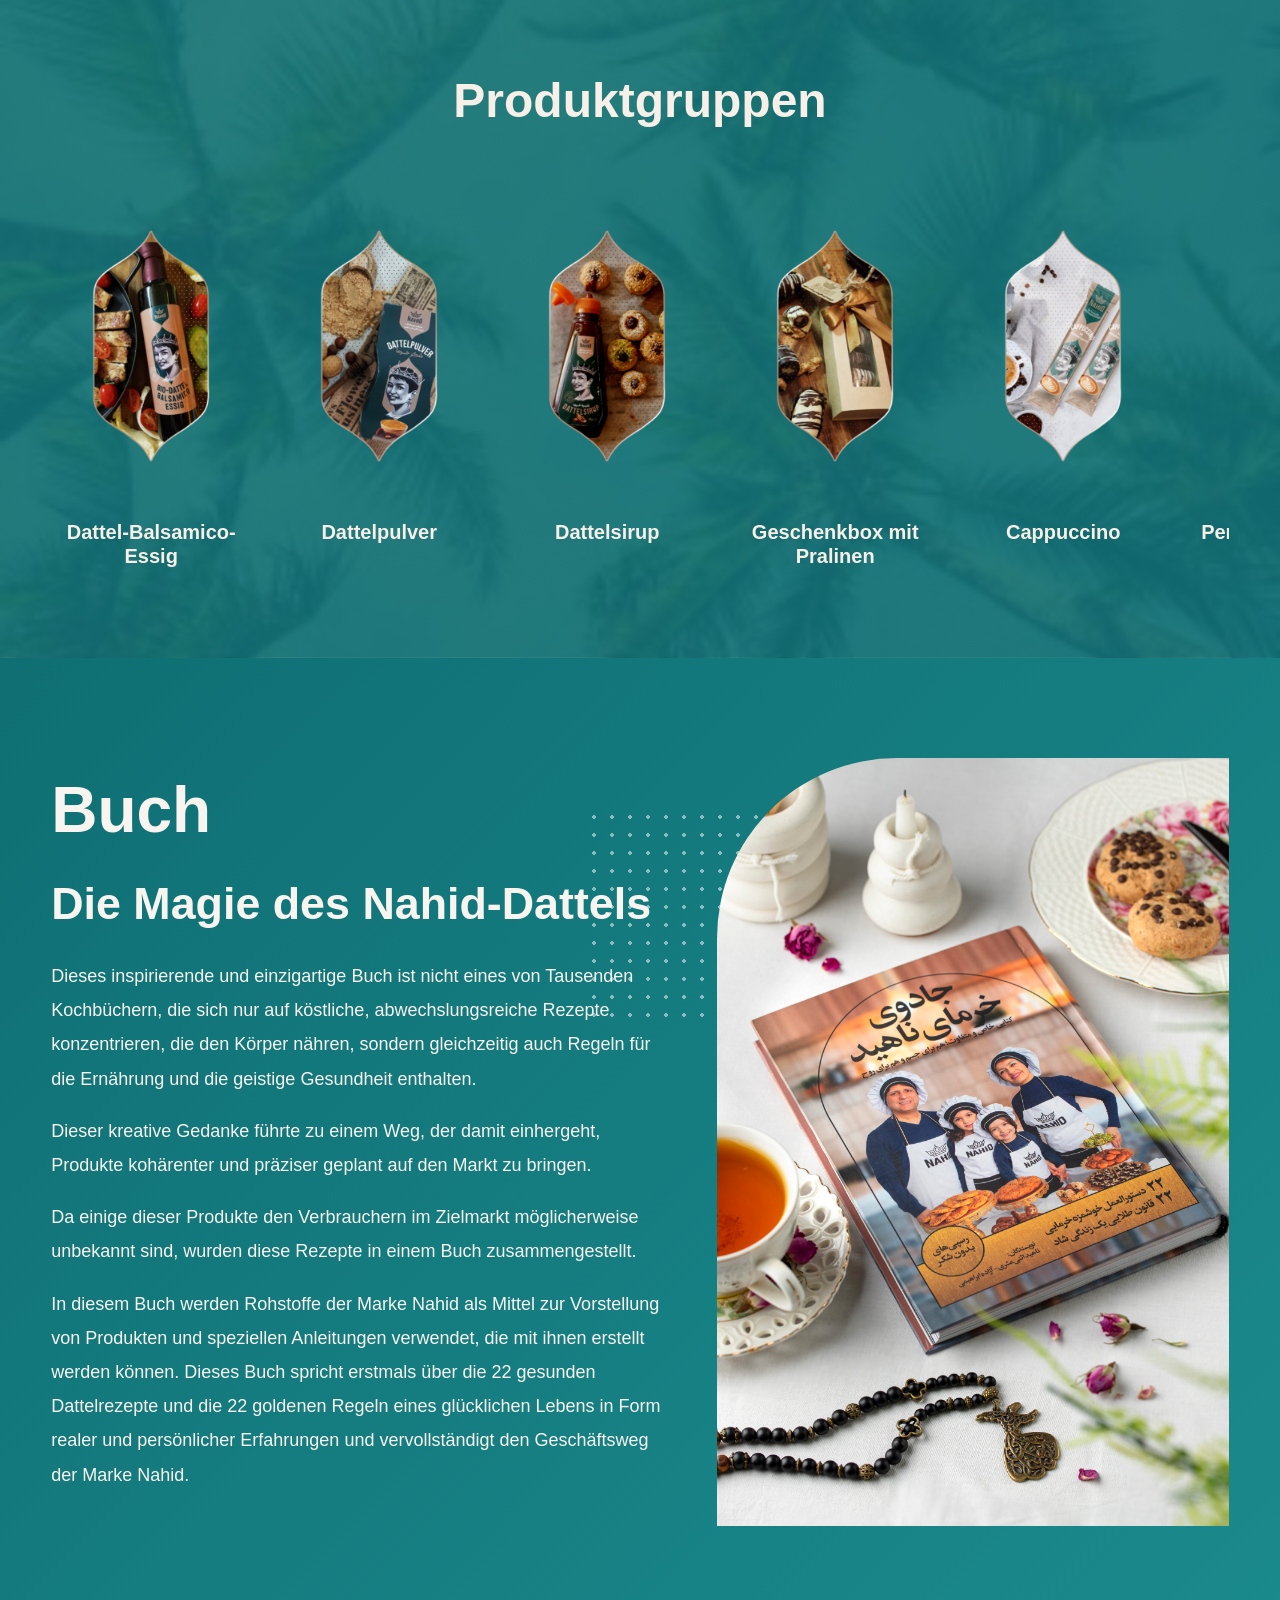
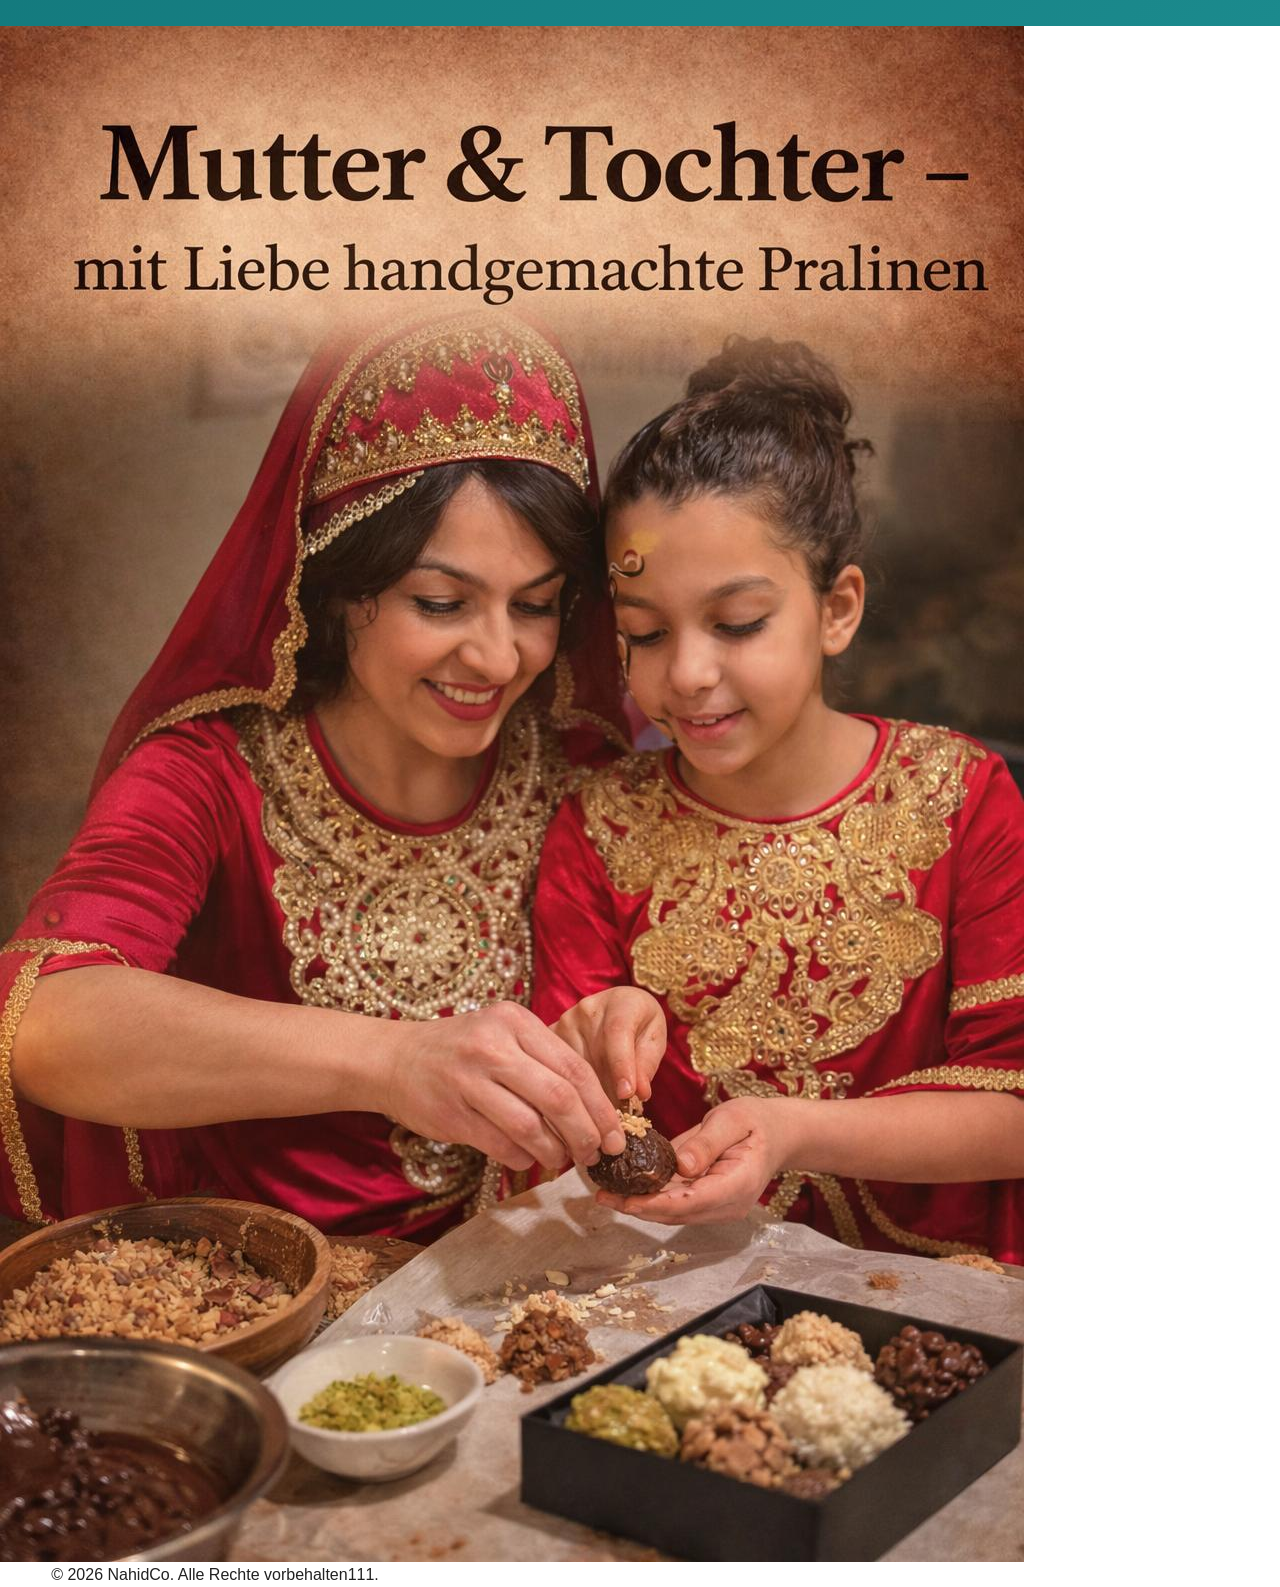
==== commit 5f33a2b2: "describe change" ====
--- a/de/index.html
+++ b/de/index.html
@@ -69,7 +69,7 @@
 
 
     <main>
-
+<!-- main section 1 -->
             <section class="about-preview">
             <div class="container">
                 <div class="about-card">
@@ -102,6 +102,7 @@
                 </div>
             </div>
         </section>
+        <!-- main section 2 -->
         <section class="product-groups">
   <div class="container">
     <h2 class="product-groups-title">Produktgruppen</h2>
@@ -155,7 +156,49 @@
     </div>
   </div>
 </section>
-
+<!-- main section 3 -->
+<section class="book-section">
+      <div class="container">
+        <div class="book-card">
+            <div class="book-text">
+                <h2>Buch</h2>
+                <h3>Die Magie des Nahid-Dattels</h3>
+
+                <p>
+                    Dieses inspirierende und einzigartige Buch ist nicht eines von Tausenden Kochbüchern,
+                    die sich nur auf köstliche, abwechslungsreiche Rezepte konzentrieren, die den Körper nähren,
+                    sondern gleichzeitig auch Regeln für die Ernährung und die geistige Gesundheit enthalten.
+                </p>
+
+                <p>
+                    Dieser kreative Gedanke führte zu einem Weg,
+                    der damit einhergeht, Produkte kohärenter und
+                    präziser geplant auf den Markt zu bringen.
+                </p>
+
+                <p>
+                    Da einige dieser Produkte den Verbrauchern im Zielmarkt möglicherweise unbekannt sind,
+                    wurden diese Rezepte in einem Buch zusammengestellt.
+                </p>
+
+                <p>
+                    In diesem Buch werden Rohstoffe der Marke Nahid als Mittel zur Vorstellung von Produkten
+                    und speziellen Anleitungen verwendet, die mit ihnen erstellt werden können. Dieses Buch 
+                    spricht erstmals über die 22 gesunden Dattelrezepte und die 22 goldenen Regeln eines glücklichen
+                    Lebens in Form realer und persönlicher Erfahrungen und vervollständigt den Geschäftsweg der Marke Nahid.
+                </p>
+            </div>
+
+            <div class="book-image-wrap">
+                <img src="../assets/images/IMG_5488-scaled.jpg" alt="Die Magie des Nahid-Dattels" class="book-image">
+            </div>
+
+        </div>
+      </div>
+</section>
+<section>
+    <img src="../assets/images/WhatsApp Image 2026-04-06 at 17.37.53.jpeg" alt="Mutter und Tochter mit Nahid Produkten">
+</section>
 
         </main>
            <footer class="footer">
--- a/css/components.css
+++ b/css/components.css
@@ -265,14 +265,80 @@
 }
 /* main section 3  */
 
-
-
-
-
-
-
-
-
-
-
-
+.book-section{
+    padding: 100px 0px;
+    background: linear-gradient(135deg, #0f6f73, #1b8a8d);
+    position: relative;
+    overflow: hidden;
+}
+
+.book-card{
+    display: grid;
+    grid-template-columns:1.1fr 0.9fr;
+    align-items: center;
+    gap: 40px;
+    position: relative;
+}
+
+.book-card::after{
+    content: "";
+    position: absolute;
+    top: 50px;
+    right: 36%;
+    width: 220px;
+    height: 220px;
+    background-image: radial-gradient(#ffffff 2px, transparent 2px);
+    background-size: 18px 18px;
+    opacity: 0.5;
+    pointer-events: none;
+}
+
+.book-text, .book-image-wrap{
+    position: relative;
+    z-index: 2;
+}
+
+.book-text h2{
+    color: #f8f5f0;
+    font-size: clamp(46px, 5vw, 70px);
+    line-height: 1.15;
+    margin-bottom: 30px;
+    font-weight: 700;
+}
+
+.book-text h3{
+    color: #f8f5f0;
+    font-size: clamp(28px, 3.5vw, 46px);
+    line-height: 1.15;
+    margin-bottom: 30px;
+    font-weight: 700;
+}
+
+.book-text p{
+    color: #f8f5f0;
+    font-size: 18px;
+    line-height: 1.9;
+    margin-bottom: 18px;
+    max-width: 720px;
+}
+
+.book-image-wrap{
+    display: flex;
+    justify-content: center;    
+}
+
+.book-image{
+    display: block;
+    width: 100%;
+    max-width: 520px;
+    border-top-left-radius: 180px;
+    object-fit: cover;
+}
+
+
+
+
+
+
+
+
--- a/css/responsive.css
+++ b/css/responsive.css
@@ -255,4 +255,141 @@
     text-align: center;
     align-self: stretch;
   }
+}
+/* main section 2 scroll */
+
+/* ========= Tablet (تا 900px) ========= */
+@media (max-width: 900px) {
+
+  .product-groups-title {
+    font-size: 36px;
+  }
+
+  .product-group-card {
+    flex: 0 0 170px;
+    width: 170px;
+  }
+
+  .product-group-image {
+    height: 270px;
+    transform: scale(1.08);
+  }
+
+  .product-group-card:hover .product-group-image {
+    transform: scale(1.15);
+  }
+
+  .product-group-card h3 {
+    font-size: 17px;
+  }
+}
+
+
+/* ========= Mobile (تا 600px) ========= */
+@media (max-width: 600px) {
+
+  .product-groups {
+    padding: 60px 0;
+  }
+
+  .product-groups-title {
+    font-size: 30px;
+    margin-bottom: 20px;
+  }
+
+  .product-groups-track {
+    gap: 16px;
+  }
+
+  .product-group-card {
+    flex: 0 0 150px;
+    width: 150px;
+  }
+
+  .product-group-image {
+    height: 240px;
+    transform: scale(1.05);
+  }
+
+  .product-group-card:hover .product-group-image {
+    transform: scale(1.12);
+  }
+
+  .product-group-card h3 {
+    font-size: 15px;
+    line-height: 1.2;
+  }
+}
+/* main section 3 book  */
+
+/* ========= Tablet (تا 900px) ========= */
+@media (max-width: 900px) {
+  .book-section {
+    padding: 80px 0;
+  }
+
+  .book-card {
+    grid-template-columns: 1fr;
+    gap: 32px;
+  }
+
+  .book-card::after {
+    right: 8%;
+    top: 35px;
+    width: 170px;
+    height: 170px;
+  }
+
+  .book-text h2 {
+    font-size: 48px;
+  }
+
+  .book-text h3 {
+    font-size: 32px;
+    margin-bottom: 24px;
+  }
+
+  .book-text p {
+    font-size: 16px;
+    line-height: 1.8;
+  }
+
+  .book-image {
+    max-width: 100%;
+    border-top-left-radius: 120px;
+  }
+}
+
+/* ========= Mobile (تا 600px) ========= */
+@media (max-width: 600px) {
+  .book-section {
+    padding: 60px 0;
+  }
+
+  .book-card {
+    gap: 24px;
+  }
+
+  .book-text h2 {
+    font-size: 34px;
+  }
+
+  .book-text h3 {
+    font-size: 24px;
+    margin-bottom: 18px;
+  }
+
+  .book-text p {
+    font-size: 15px;
+    line-height: 1.75;
+    margin-bottom: 14px;
+  }
+
+  .book-card::after {
+    display: none;
+  }
+
+  .book-image {
+    border-top-left-radius: 90px;
+  }
 }
